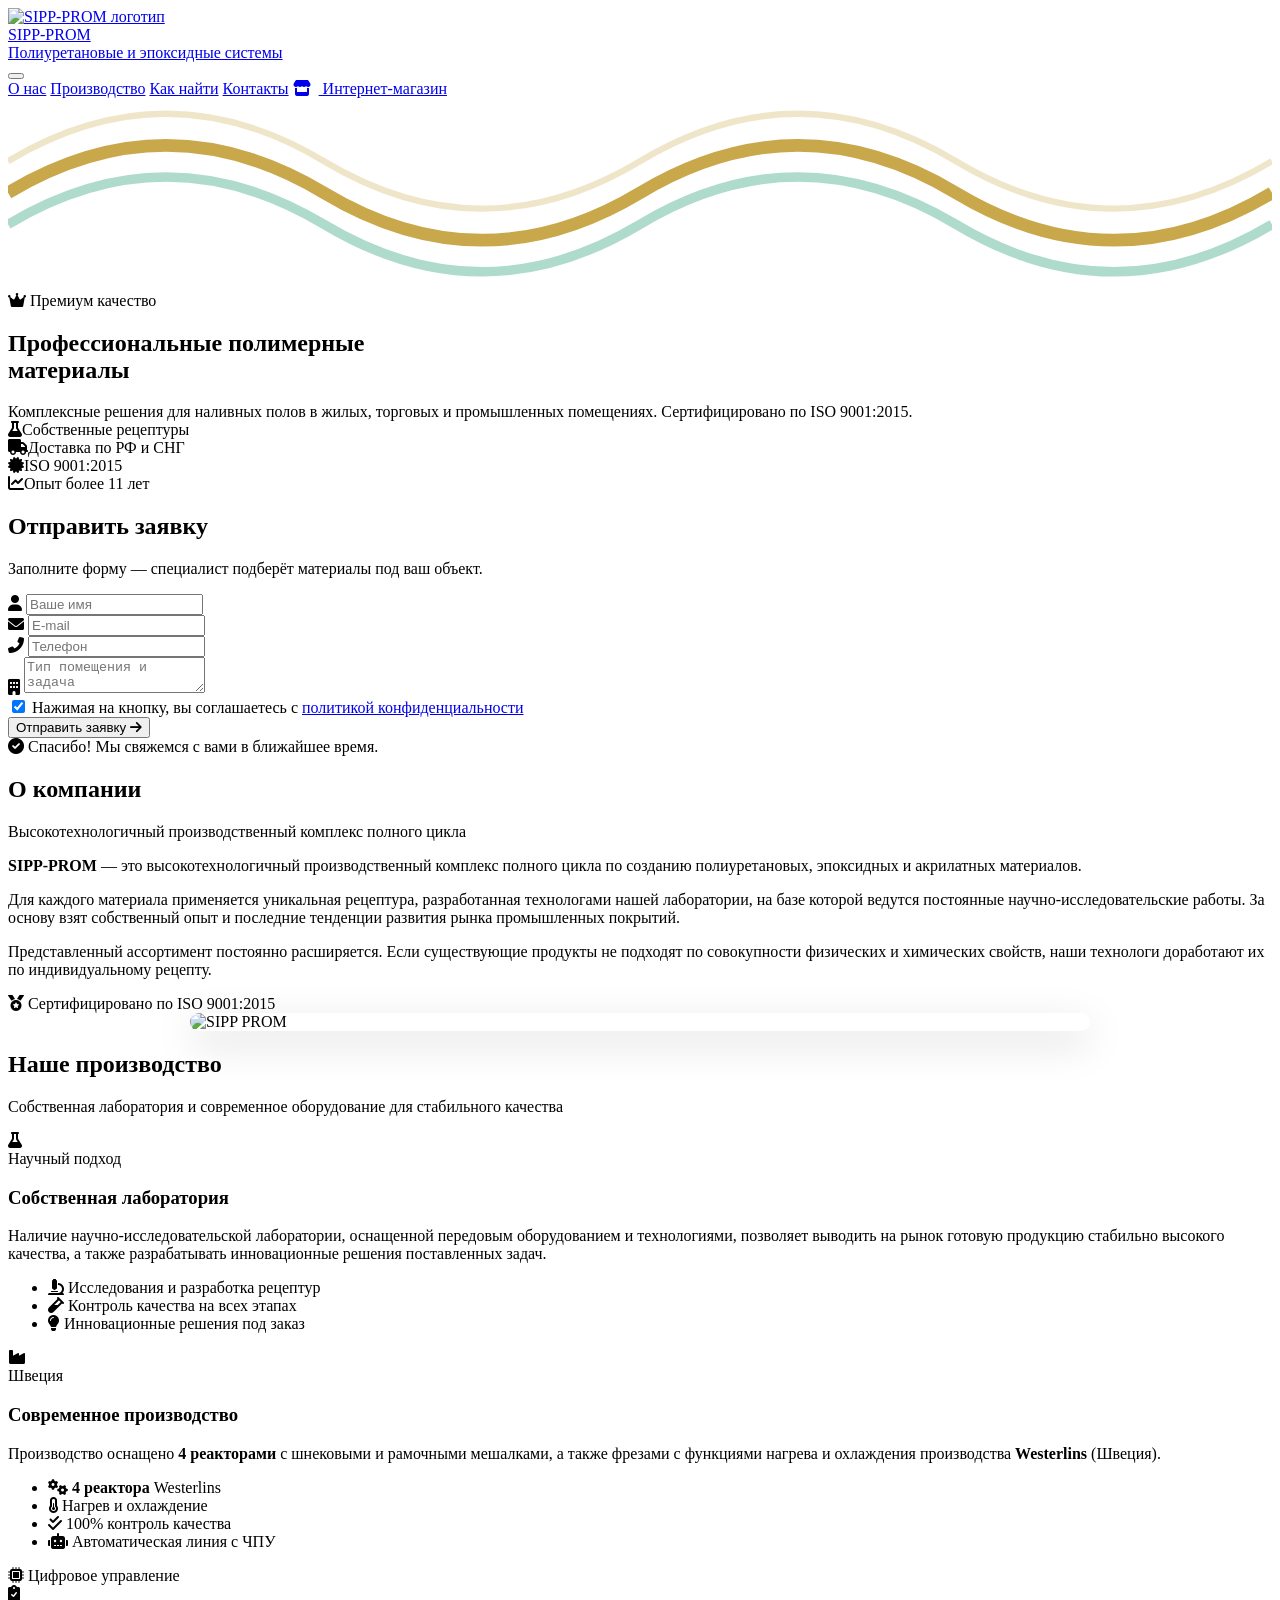
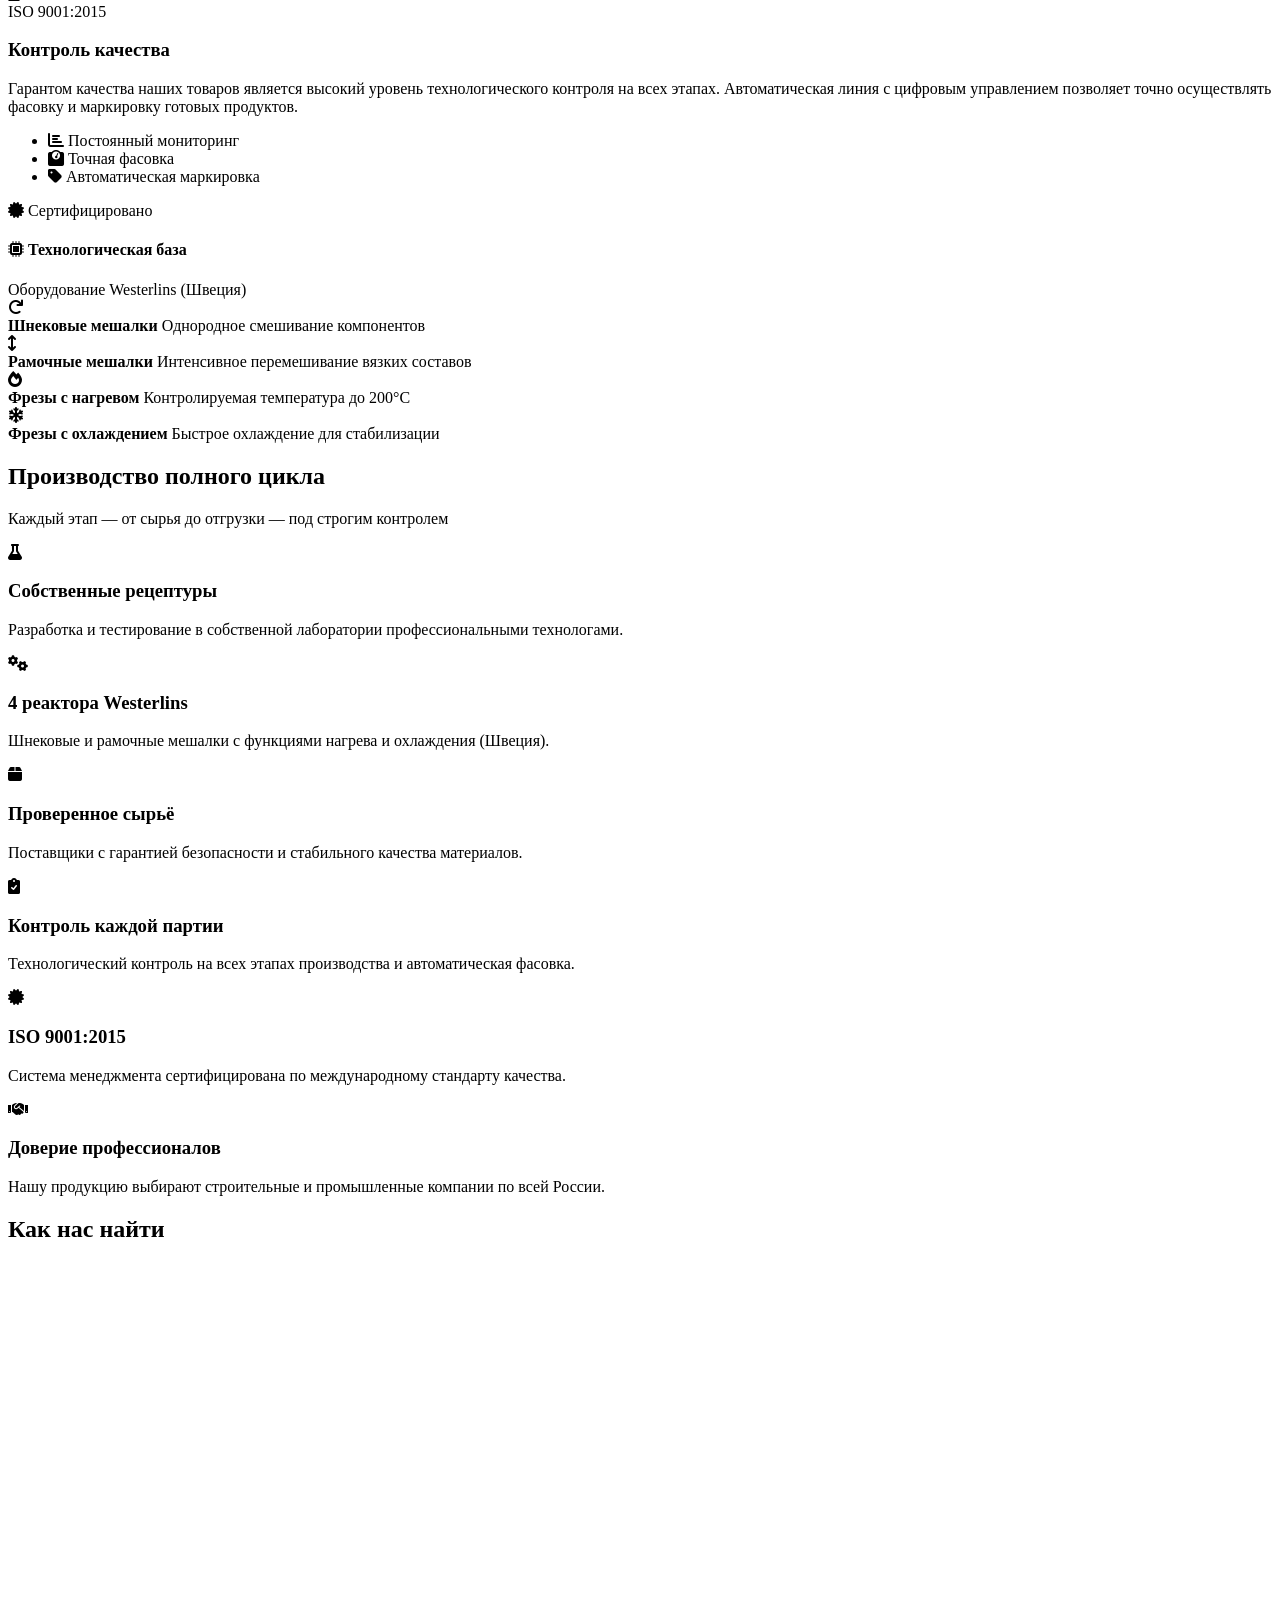
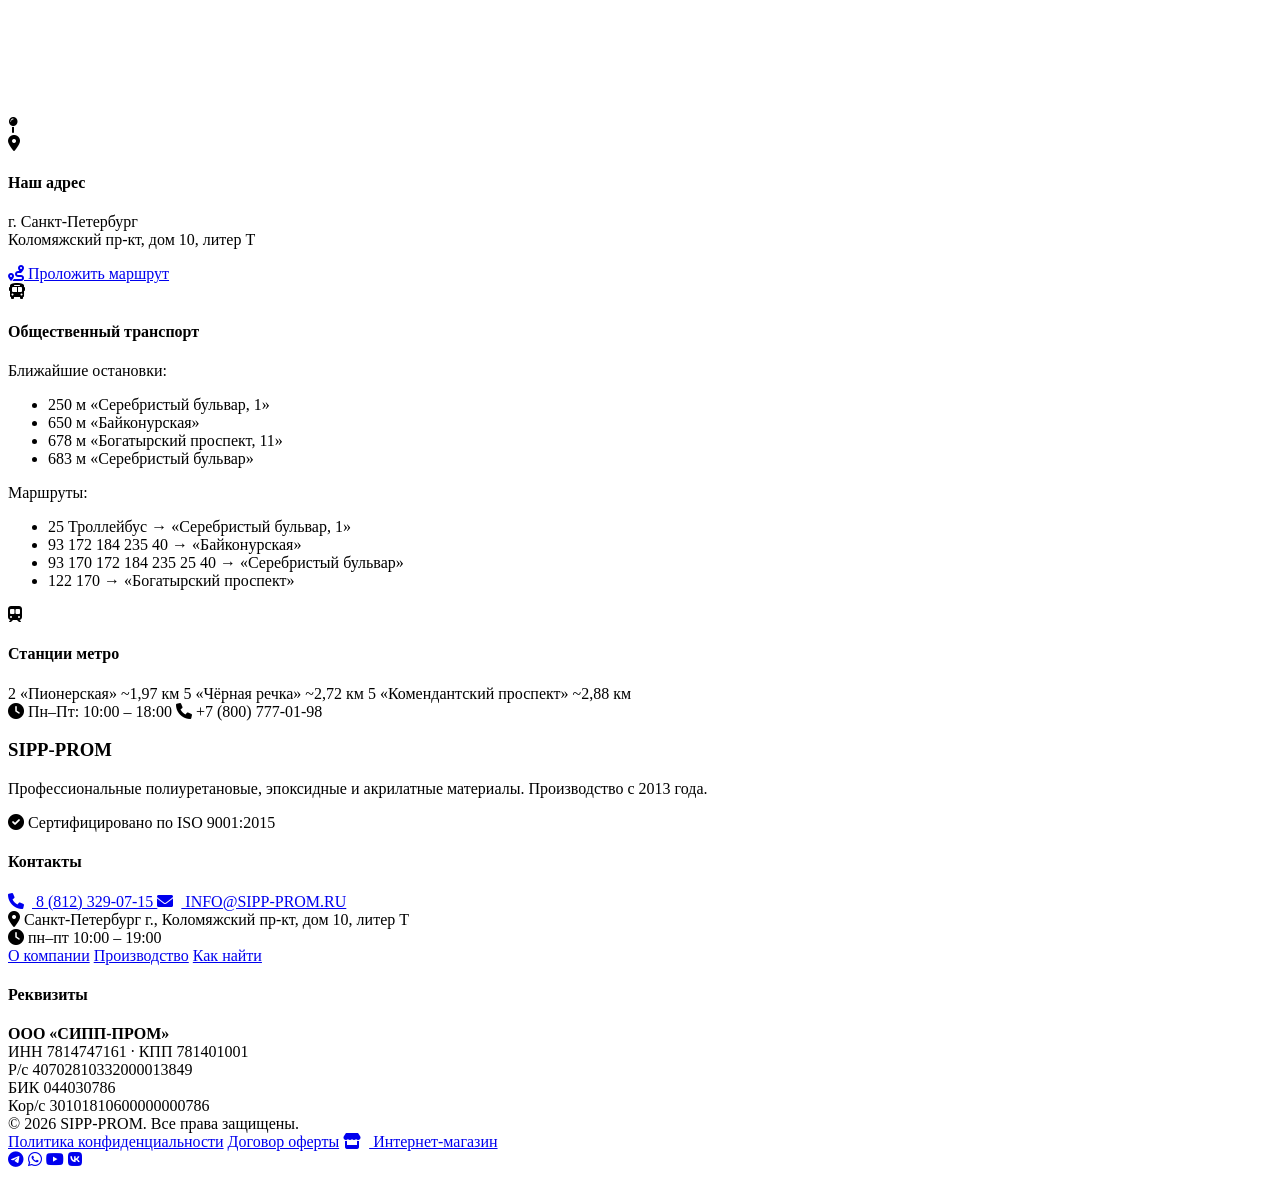
==== front/public/index.html @ e6fce74b "#1 feat: add front page" ====
<!DOCTYPE html>
<html lang="ru">
<head>
    <meta charset="UTF-8">
    <meta name="viewport" content="width=device-width, initial-scale=1.0, user-scalable=yes">
    <meta name="description" content="SIPP-PROM — производство полиуретановых, эпоксидных и акрилатных материалов. Сертифицировано по ISO 9001:2015. Доставка по РФ и СНГ.">
    <meta name="theme-color" content="#2B8C6C">
    <title>SIPP-PROM | Профессиональные полимерные материалы</title>

    <!-- Preconnect -->
    <link rel="preconnect" href="https://fonts.googleapis.com">
    <link rel="preconnect" href="https://fonts.gstatic.com" crossorigin>
    <link href="https://fonts.googleapis.com/css2?family=Inter:opsz,wght@14..32,300;14..32,400;14..32,500;14..32,600;14..32,700;14..32,800&display=swap" rel="stylesheet">
    <link rel="stylesheet" href="https://cdnjs.cloudflare.com/ajax/libs/font-awesome/6.0.0-beta3/css/all.min.css">

    <!-- CSS -->
    <link rel="stylesheet" href="/static/style.css">

    <!-- Favicon -->
     <link rel="icon" type="image/svg+xml" href="data:image/svg+xml,%3Csvg xmlns='http://www.w3.org/2000/svg' viewBox='0 0 48 48'%3E%3Crect width='48' height='48' rx='12' fill='%23E6F7F0'/%3E%3Cpath d='M24 10C20 10 16 14 16 18C16 24 20 28 24 34C28 28 32 24 32 18C32 14 28 10 24 10Z' fill='%232B8C6C'/%3E%3Ccircle cx='24' cy='18' r='4' fill='%23F8FAF9'/%3E%3C/svg%3E">
</head>
<body>

    <!-- ===== АНИМИРОВАННЫЙ ФОН ===== -->
    <div class="animated-bg" aria-hidden="true"></div>
    <div class="bg-ornament bg-ornament-1" aria-hidden="true"></div>
    <div class="bg-ornament bg-ornament-2" aria-hidden="true"></div>

    <div class="container" id="main-content">

        <!-- ===== HEADER ===== -->
        <header class="header" role="banner">
            <a href="#" class="logo" aria-label="SIPP-PROM — на главную">
                <img src="static/logo.jpg" alt="SIPP-PROM логотип" style="height: 80px; width: auto; margin-right: 12px;">
                <div>
                    <div class="logo-text">SIPP-PROM</div>
                    <div class="logo-sub">Полиуретановые и эпоксидные системы</div>
                </div>
            </a>

            <button class="burger-btn" id="burgerBtn" aria-label="Открыть меню" aria-expanded="false">
                <span></span>
                <span></span>
                <span></span>
            </button>

            <nav class="nav-links" id="navLinks" role="navigation" aria-label="Основное меню">
                <a href="#about">О нас</a>
                <a href="#production">Производство</a>
                <a href="#map">Как найти</a>
                <a href="#contacts">Контакты</a>
                <a href="https://sipp.pro/" target="_blank" rel="noopener noreferrer" class="shop-link">
                    <i class="fas fa-store" aria-hidden="true" style="margin-right:8px;"></i> Интернет-магазин
                </a>
            </nav>
        </header>

        <!-- ===== ДЕКОРАТИВНАЯ ВОЛНА ===== -->
        <div class="divider-wave" aria-hidden="true">
            <svg viewBox="0 0 200 30" role="img">
                <path d="M0 15 Q25 0 50 15 T100 15 T150 15 T200 15" stroke="#C9A84C" stroke-width="2" fill="none"/>
                <path d="M0 20 Q25 5 50 20 T100 20 T150 20 T200 20" stroke="#5FB89A" stroke-width="1.5" fill="none" opacity="0.5"/>
                <path d="M0 10 Q25 -5 50 10 T100 10 T150 10 T200 10" stroke="#C9A84C" stroke-width="1" fill="none" opacity="0.3"/>
            </svg>
        </div>

        <!-- ===== HERO + ФОРМА ===== -->
        <section class="hero-form-grid" aria-label="Презентация компании и форма заявки">
            <div class="left-cta">
                <div class="badge"><i class="fas fa-crown"></i> Премиум качество</div>
                <h2>Профессиональные <span class="highlight">полимерные</span><br> материалы</h2>
                <div class="subhead">Комплексные решения для наливных полов в жилых, торговых и промышленных помещениях. Сертифицировано по ISO 9001:2015.</div>
                <div class="features-grid">
                    <div class="feat"><i class="fas fa-flask" aria-hidden="true"></i><span>Собственные рецептуры</span></div>
                    <div class="feat"><i class="fas fa-truck" aria-hidden="true"></i><span>Доставка по РФ и СНГ</span></div>
                    <div class="feat"><i class="fas fa-certificate" aria-hidden="true"></i><span>ISO 9001:2015</span></div>
                    <div class="feat"><i class="fas fa-chart-line" aria-hidden="true"></i><span>Опыт более 11 лет</span></div>
                </div>
            </div>

            <!-- ===== ФОРМА ОБРАТНОЙ СВЯЗИ ===== -->
            <div class="form-wrapper" id="formWrapper">
                <h2>Отправить заявку</h2>
                <p class="sub-form">Заполните форму — специалист подберёт материалы под ваш объект.</p>

                <form id="feedbackForm" novalidate aria-label="Форма обратной связи">
                    <div class="input-group" id="nameGroup">
                        <i class="fas fa-user" aria-hidden="true"></i>
                        <input type="text" id="userName" placeholder="Ваше имя" autocomplete="name" required aria-required="true" aria-label="Ваше имя">
                        <span class="error-message" role="alert"></span>
                    </div>

                    <div class="input-group" id="emailGroup">
                        <i class="fas fa-envelope" aria-hidden="true"></i>
                        <input type="email" id="userEmail" placeholder="E-mail" autocomplete="email" required aria-required="true" aria-label="Электронная почта">
                        <span class="error-message" role="alert"></span>
                    </div>

                    <div class="input-group" id="phoneGroup">
                        <i class="fas fa-phone-alt" aria-hidden="true"></i>
                        <input type="tel" id="userPhone" placeholder="Телефон" autocomplete="tel" aria-label="Номер телефона">
                        <span class="error-message" role="alert"></span>
                    </div>

                    <div class="input-group" id="msgGroup">
                        <i class="fas fa-building" aria-hidden="true"></i>
                        <textarea id="userMessage" placeholder="Тип помещения и задача" required aria-required="true" aria-label="Описание задачи"></textarea>
                        <span class="error-message" role="alert"></span>
                    </div>

                    <div class="checkbox-group" id="privacyGroup">
                        <input type="checkbox" id="privacyCheck" checked required aria-required="true">
                        <label for="privacyCheck">Нажимая на кнопку, вы соглашаетесь с <a href="#" aria-label="Политика конфиденциальности">политикой конфиденциальности</a></label>
                    </div>

                    <button type="submit" class="submit-btn" id="submitBtn">
                        <span>Отправить заявку</span> <i class="fas fa-arrow-right" aria-hidden="true"></i>
                    </button>

                    <div id="successMessage" class="success-message" role="status" aria-live="polite">
                        <i class="fas fa-check-circle" aria-hidden="true"></i>
                        <span>Спасибо! Мы свяжемся с вами в ближайшее время.</span>
                    </div>
                </form>
            </div>
        </section>

        <!-- ===== ABOUT (О компании) ===== -->
        <section class="section-spacer" id="about" aria-label="О компании">
            <h2 class="section-title">О компании</h2>
            <p class="section-sub">Высокотехнологичный производственный комплекс полного цикла</p>

            <div class="about-grid">
                <div class="about-text scroll-animate">
                    <p><strong>SIPP-PROM</strong> — это высокотехнологичный производственный комплекс полного цикла по созданию полиуретановых, эпоксидных и акрилатных материалов.</p>
                    <p>Для каждого материала применяется уникальная рецептура, разработанная технологами нашей лаборатории, на базе которой ведутся постоянные научно-исследовательские работы. За основу взят собственный опыт и последние тенденции развития рынка промышленных покрытий.</p>
                    <p>Представленный ассортимент постоянно расширяется. Если существующие продукты не подходят по совокупности физических и химических свойств, наши технологи доработают их по индивидуальному рецепту.</p>
                    <div class="cert-badge">
                        <i class="fas fa-medal" aria-hidden="true"></i> Сертифицировано по ISO 9001:2015
                    </div>
                </div>

                <div class="about-stats">
                    <div class="about-stats">
                    <div class="about-image scroll-animate" style="display: flex; justify-content: center; align-items: center;">
                <img src="static/клей.png" alt="SIPP PROM" style="width: 100%; height: auto; max-width: 900px; min-width: 600px; border-radius: 16px; box-shadow: 0 12px 40px rgba(0,0,0,0.15);">
                </div>
            </div>
        </section>

        <!-- ===== НАШЕ ПРОИЗВОДСТВО (ДЕТАЛЬНЫЙ БЛОК) ===== -->
        <section class="production-detail-section" id="production-detail" aria-label="Наше производство">
            <div class="container">
                <h2 class="section-title">Наше производство</h2>
                <p class="section-sub">Собственная лаборатория и современное оборудование для стабильного качества</p>

                <div class="production-detail-grid">
                    <!-- КАРТОЧКА 1: ЛАБОРАТОРИЯ -->
                    <div class="prod-detail-card scroll-animate" style="--card-delay: 0.1s;">
                        <div class="card-header">
                            <div class="card-icon">
                                <i class="fas fa-flask" aria-hidden="true"></i>
                            </div>
                            <span class="card-badge">Научный подход</span>
                        </div>
                        <h3>Собственная лаборатория</h3>
                        <p>Наличие научно-исследовательской лаборатории, оснащенной передовым оборудованием и технологиями, позволяет выводить на рынок готовую продукцию стабильно высокого качества, а также разрабатывать инновационные решения поставленных задач.</p>
                        <ul class="lab-features">
                            <li><i class="fas fa-microscope" aria-hidden="true"></i> Исследования и разработка рецептур</li>
                            <li><i class="fas fa-vial" aria-hidden="true"></i> Контроль качества на всех этапах</li>
                            <li><i class="fas fa-lightbulb" aria-hidden="true"></i> Инновационные решения под заказ</li>
                        </ul>
                    </div>

                    <!-- КАРТОЧКА 2: ПРОИЗВОДСТВО -->
                    <div class="prod-detail-card highlight scroll-animate" style="--card-delay: 0.2s;">
                        <div class="card-header">
                            <div class="card-icon">
                                <i class="fas fa-industry" aria-hidden="true"></i>
                            </div>
                            <span class="card-badge">Швеция</span>
                        </div>
                        <h3>Современное производство</h3>
                        <p>Производство оснащено <strong>4 реакторами</strong> с шнековыми и рамочными мешалками, а также фрезами с функциями нагрева и охлаждения производства <strong>Westerlins</strong> (Швеция).</p>
                        <ul class="prod-features">
                            <li><i class="fas fa-cogs" aria-hidden="true"></i> <strong>4 реактора</strong> Westerlins</li>
                            <li><i class="fas fa-thermometer-half" aria-hidden="true"></i> Нагрев и охлаждение</li>
                            <li><i class="fas fa-check-double" aria-hidden="true"></i> 100% контроль качества</li>
                            <li><i class="fas fa-robot" aria-hidden="true"></i> Автоматическая линия с ЧПУ</li>
                        </ul>
                        <div class="tech-badge">
                            <i class="fas fa-microchip" aria-hidden="true"></i> Цифровое управление
                        </div>
                    </div>

                    <!-- КАРТОЧКА 3: КОНТРОЛЬ КАЧЕСТВА -->
                    <div class="prod-detail-card scroll-animate" style="--card-delay: 0.3s;">
                        <div class="card-header">
                            <div class="card-icon">
                                <i class="fas fa-clipboard-check" aria-hidden="true"></i>
                            </div>
                            <span class="card-badge">ISO 9001:2015</span>
                        </div>
                        <h3>Контроль качества</h3>
                        <p>Гарантом качества наших товаров является высокий уровень технологического контроля на всех этапах. Автоматическая линия с цифровым управлением позволяет точно осуществлять фасовку и маркировку готовых продуктов.</p>
                        <ul class="quality-features">
                            <li><i class="fas fa-chart-bar" aria-hidden="true"></i> Постоянный мониторинг</li>
                            <li><i class="fas fa-weight-scale" aria-hidden="true"></i> Точная фасовка</li>
                            <li><i class="fas fa-tag" aria-hidden="true"></i> Автоматическая маркировка</li>
                        </ul>
                        <div class="cert-badge-small">
                            <i class="fas fa-certificate" aria-hidden="true"></i> Сертифицировано
                        </div>
                    </div>
                </div>

                <!-- ДОПОЛНИТЕЛЬНАЯ ИНФОРМАЦИЯ ОБ ОБОРУДОВАНИИ -->
                <div class="equipment-showcase scroll-animate" style="--card-delay: 0.4s;">
                    <div class="equipment-header">
                        <h4><i class="fas fa-microchip" aria-hidden="true"></i> Технологическая база</h4>
                        <span class="equipment-sub">Оборудование Westerlins (Швеция)</span>
                    </div>
                    <div class="equipment-grid">
                        <div class="equip-item">
                            <i class="fas fa-arrow-rotate-right" aria-hidden="true"></i>
                            <div>
                                <strong>Шнековые мешалки</strong>
                                <span>Однородное смешивание компонентов</span>
                            </div>
                        </div>
                        <div class="equip-item">
                            <i class="fas fa-arrows-up-down" aria-hidden="true"></i>
                            <div>
                                <strong>Рамочные мешалки</strong>
                                <span>Интенсивное перемешивание вязких составов</span>
                            </div>
                        </div>
                        <div class="equip-item">
                            <i class="fas fa-fire" aria-hidden="true"></i>
                            <div>
                                <strong>Фрезы с нагревом</strong>
                                <span>Контролируемая температура до 200°C</span>
                            </div>
                        </div>
                        <div class="equip-item">
                            <i class="fas fa-snowflake" aria-hidden="true"></i>
                            <div>
                                <strong>Фрезы с охлаждением</strong>
                                <span>Быстрое охлаждение для стабилизации</span>
                            </div>
                        </div>
                    </div>
                </div>
            </div>
        </section>

        <!-- ===== PRODUCTION ===== -->
        <section class="production-section" id="production" aria-label="Производство">
            <h2 class="section-title">Производство полного цикла</h2>
            <p class="section-sub">Каждый этап — от сырья до отгрузки — под строгим контролем</p>

            <div class="production-grid">
                <div class="prod-item accent scroll-animate">
                    <i class="fas fa-flask" aria-hidden="true"></i>
                    <h3>Собственные рецептуры</h3>
                    <p>Разработка и тестирование в собственной лаборатории профессиональными технологами.</p>
                </div>

                <div class="prod-item scroll-animate">
                    <i class="fas fa-cogs" aria-hidden="true"></i>
                    <h3>4 реактора Westerlins</h3>
                    <p>Шнековые и рамочные мешалки с функциями нагрева и охлаждения (Швеция).</p>
                </div>

                <div class="prod-item scroll-animate">
                    <i class="fas fa-box" aria-hidden="true"></i>
                    <h3>Проверенное сырьё</h3>
                    <p>Поставщики с гарантией безопасности и стабильного качества материалов.</p>
                </div>

                <div class="prod-item scroll-animate">
                    <i class="fas fa-clipboard-check" aria-hidden="true"></i>
                    <h3>Контроль каждой партии</h3>
                    <p>Технологический контроль на всех этапах производства и автоматическая фасовка.</p>
                </div>

                <div class="prod-item scroll-animate">
                    <i class="fas fa-certificate" aria-hidden="true"></i>
                    <h3>ISO 9001:2015</h3>
                    <p>Система менеджмента сертифицирована по международному стандарту качества.</p>
                </div>

                <div class="prod-item scroll-animate">
                    <i class="fas fa-handshake" aria-hidden="true"></i>
                    <h3>Доверие профессионалов</h3>
                    <p>Нашу продукцию выбирают строительные и промышленные компании по всей России.</p>
                </div>
            </div>
        </section>

        <!-- ===== КАРТА ПРОЕЗДА ===== -->
        <section class="map-section scroll-animate" id="map" aria-label="Карта проезда">
            <div class="map-header">
                <h2 class="section-title">Как нас найти</h2>
            </div>

            <div class="map-wrapper">
                <div class="map-container">
                    <iframe
                    src="https://yandex.ru/map-widget/v1/?um=constructor%3A6d8f4b5a7c9e3f1g2h4j6k8l9m0n2o3p&amp;source=constructor"
                    width="100%"
                    height="450"
                    frameborder="0"
                    loading="lazy"
                    allowfullscreen
                    title="Карта проезда к офису SIPP-PROM"
                    aria-label="Интерактивная карта с расположением офиса">
                </iframe>

                <div class="map-marker-custom" aria-hidden="true">
                    <div class="marker-pulse"></div>
                    <div class="marker-icon">
                        <i class="fas fa-map-pin" aria-hidden="true"></i>
                    </div>
                </div>
            </div>

            <div class="map-info">
                <!-- Адрес -->
                <div class="map-info-card">
                    <div class="info-icon"><i class="fas fa-location-dot" aria-hidden="true"></i></div>
                    <div class="info-content">
                        <h4>Наш адрес</h4>
                        <p>г. Санкт-Петербург <br> Коломяжский пр-кт, дом 10, литер Т</p>
                        <a href="https://yandex.ru/maps/2/saint-petersburg/house/ulitsa_generala_khrulyova_16/Z0kYdAJhT0AEQFtvfXR0cHpnYkM=?ll=30.299675%2C60.001898&z=17" target="_blank" rel="noopener noreferrer" class="route-link">
                            <i class="fas fa-route" aria-hidden="true"></i> Проложить маршрут
                        </a>
                    </div>
                </div>

                <!-- Общественный транспорт -->
                <div class="map-info-card transport-card">
                    <div class="info-icon"><i class="fas fa-bus" aria-hidden="true"></i></div>
                    <div class="info-content">
                        <h4>Общественный транспорт</h4>
                        <div class="transport-grid">
                            <div class="transport-group">
                                <span class="transport-label">Ближайшие остановки:</span>
                                <ul class="stop-list">
                                    <li><span class="stop-dist">250 м</span> «Серебристый бульвар, 1»</li>
                                    <li><span class="stop-dist">650 м</span> «Байконурская»</li>
                                    <li><span class="stop-dist">678 м</span> «Богатырский проспект, 11»</li>
                                    <li><span class="stop-dist">683 м</span> «Серебристый бульвар»</li>
                                </ul>
                            </div>
                            <div class="transport-group">
                                <span class="transport-label">Маршруты:</span>
                                <ul class="route-list">
                                    <li><span class="route-badge trolley">25</span> Троллейбус → «Серебристый бульвар, 1»</li>
                                    <li><span class="route-badge bus">93</span> <span class="route-badge bus">172</span> <span class="route-badge bus">184</span> <span class="route-badge bus">235</span> <span class="route-badge trolley">40</span> → «Байконурская»</li>
                                    <li><span class="route-badge bus">93</span> <span class="route-badge bus">170</span> <span class="route-badge bus">172</span> <span class="route-badge bus">184</span> <span class="route-badge bus">235</span> <span class="route-badge trolley">25</span> <span class="route-badge trolley">40</span> → «Серебристый бульвар»</li>
                                    <li><span class="route-badge bus">122</span> <span class="route-badge bus">170</span> → «Богатырский проспект»</li>
                                </ul>
                            </div>
                        </div>
                    </div>
                </div>

                <!-- Метро + режим работы -->
                <div class="map-info-card">
                    <div class="info-icon"><i class="fas fa-subway" aria-hidden="true"></i></div>
                    <div class="info-content">
                        <h4>Станции метро</h4>
                        <div class="metro-list">
                            <span class="metro-item">
                                <span class="metro-line line-2" aria-label="Линия 2">2</span> «Пионерская» <span class="metro-dist">~1,97 км</span>
                            </span>
                            <span class="metro-item">
                                <span class="metro-line line-5" aria-label="Линия 5">5</span> «Чёрная речка» <span class="metro-dist">~2,72 км</span>
                            </span>
                            <span class="metro-item">
                                <span class="metro-line line-5" aria-label="Линия 5">5</span> «Комендантский проспект» <span class="metro-dist">~2,88 км</span>
                            </span>
                        </div>
                        <div class="work-info">
                            <span class="work-time"><i class="fas fa-clock" aria-hidden="true"></i> Пн–Пт: 10:00 – 18:00</span>
                            <span class="work-time"><i class="fas fa-phone" aria-hidden="true"></i> +7 (800) 777-01-98</span>
                        </div>
                    </div>
                </div>
            </div>
        </section>

        <!-- ===== FOOTER ===== -->
        <footer class="footer" id="contacts" role="contentinfo">
            <div class="footer-grid">
                <div class="footer-brand">
                    <h3>SIPP-PROM</h3>
                    <p>Профессиональные полиуретановые, эпоксидные и акрилатные материалы. Производство с 2013 года.</p>
                    <div class="cert"><i class="fas fa-check-circle" aria-hidden="true"></i> Сертифицировано по ISO 9001:2015</div>
                </div>

                <div class="footer-col">
                    <h4>Контакты</h4>
                    <a href="tel:+88007770198">
                    <i class="fas fa-phone" aria-hidden="true" style="margin-right: 8px;"></i> 8 (812) 329-07-15
                    </a>
                    <a href="mailto:info@sipp.pro">
                        <i class="fas fa-envelope" aria-hidden="true" style="margin-right: 8px"></i> INFO@SIPP-PROM.RU
                    </a>
                    <div class="item"><i class="fas fa-map-marker-alt" aria-hidden="true"></i> Санкт-Петербург г., Коломяжский пр-кт, дом 10, литер Т</div>
                    <div class="item"><i class="fas fa-clock" aria-hidden="true"></i> пн–пт 10:00 – 19:00</div>
                    <a href="#about">О компании</a>
                    <a href="#production">Производство</a>
                    <a href="#map">Как найти</a>
                </div>

                <div class="footer-col">
                    <h4>Реквизиты</h4>
                    <div class="requisites">
                        <strong>ООО «СИПП-ПРОM»</strong><br>
                        ИНН 7814747161 · КПП 781401001<br>
                        Р/с 40702810332000013849<br>
                        БИК 044030786<br>
                        Кор/с 30101810600000000786
                    </div>
                </div>
            </div>

            <div class="footer-bottom">
                <span>© 2026 SIPP-PROM. Все права защищены.</span>
                <div class="links">
                    <a href="#">Политика конфиденциальности</a>
                    <a href="#">Договор оферты</a>
                    <a href="https://sipp.pro/" target="_blank" rel="noopener noreferrer" class="shop-link-footer">
                        <i class="fas fa-store" aria-hidden="true" style="margin-right: 8px;"></i> Интернет-магазин
                    </a>
                </div>
                <div class="socials">
                    <a href="#" aria-label="Telegram"><i class="fab fa-telegram" aria-hidden="true"></i></a>
                    <a href="#" aria-label="WhatsApp"><i class="fab fa-whatsapp" aria-hidden="true"></i></a>
                    <a href="#" aria-label="YouTube"><i class="fab fa-youtube" aria-hidden="true"></i></a>
                    <a href="#" aria-label="VK"><i class="fab fa-vk" aria-hidden="true"></i></a>
                </div>
            </div>
        </footer>

    </div>

    <script>
        (function() {
            'use strict';

            // ============================================================
            // БУРГЕР-МЕНЮ
            // ============================================================
            const burgerBtn = document.getElementById('burgerBtn');
            const navLinks = document.getElementById('navLinks');

            if (burgerBtn && navLinks) {
                burgerBtn.addEventListener('click', function(e) {
                    e.stopPropagation();
                    const isOpen = this.classList.toggle('active');
                    navLinks.classList.toggle('open');
                    this.setAttribute('aria-expanded', isOpen);
                    this.setAttribute('aria-label', isOpen ? 'Закрыть меню' : 'Открыть меню');
                });

                document.querySelectorAll('.nav-links a').forEach(link => {
                    link.addEventListener('click', () => {
                        burgerBtn.classList.remove('active');
                        navLinks.classList.remove('open');
                        burgerBtn.setAttribute('aria-expanded', 'false');
                    });
                });

                document.addEventListener('click', function(e) {
                    if (!e.target.closest('.header')) {
                        burgerBtn.classList.remove('active');
                        navLinks.classList.remove('open');
                        burgerBtn.setAttribute('aria-expanded', 'false');
                    }
                });
            }

            // ============================================================
            // АНИМАЦИЯ ПРИ СКРОЛЛЕ (Intersection Observer)
            // ============================================================
            const animatedElements = document.querySelectorAll('.scroll-animate');

            if ('IntersectionObserver' in window) {
                const observer = new IntersectionObserver((entries) => {
                    entries.forEach(entry => {
                        if (entry.isIntersecting) {
                            entry.target.classList.add('visible');
                        }
                    });
                }, {
                    threshold: 0.15,
                    rootMargin: '0px 0px -50px 0px'
                });

                animatedElements.forEach(el => observer.observe(el));
            } else {
                animatedElements.forEach(el => el.classList.add('visible'));
            }

            // ============================================================
            // ФОРМА ОБРАТНОЙ СВЯЗИ
            // ============================================================
            const form = document.getElementById('feedbackForm');
            const nameInp = document.getElementById('userName');
            const emailInp = document.getElementById('userEmail');
            const phoneInp = document.getElementById('userPhone');
            const msgInp = document.getElementById('userMessage');
            const privacyChk = document.getElementById('privacyCheck');
            const successDiv = document.getElementById('successMessage');
            const submitBtn = document.getElementById('submitBtn');
            const formWrapper = document.getElementById('formWrapper');

            const nameGr = document.getElementById('nameGroup');
            const emailGr = document.getElementById('emailGroup');
            const phoneGr = document.getElementById('phoneGroup');
            const msgGr = document.getElementById('msgGroup');
            const privacyGr = document.getElementById('privacyGroup');

            function resetErrors() {
                [nameGr, emailGr, phoneGr, msgGr].forEach(el => el.classList.remove('error'));
                privacyGr.style.color = '';
                document.querySelectorAll('.error-message').forEach(el => el.textContent = '');
            }

            function showError(group, message) {
                group.classList.add('error');
                const errorEl = group.querySelector('.error-message');
                if (errorEl) errorEl.textContent = message;
            }

            function showSuccessAndReset() {
                successDiv.classList.add('show');
                nameInp.value = '';
                emailInp.value = '';
                phoneInp.value = '';
                msgInp.value = '';
                privacyChk.checked = true;
                resetErrors();

                setTimeout(() => successDiv.classList.remove('show'), 5000);
            }

            function isValidEmail(email) {
                return /^[^\s@]+@([^\s@]+\.)+[^\s@]+$/.test(email);
            }

            function isValidPhone(phone) {
                if (phone.trim() === '') return true;
                return /^[\+\d\s\-\(\)]{5,18}$/.test(phone.trim());
            }

            form.addEventListener('submit', (e) => {
                e.preventDefault();

                const nameVal = nameInp.value.trim();
                const emailVal = emailInp.value.trim();
                const phoneVal = phoneInp.value.trim();
                const msgVal = msgInp.value.trim();
                let valid = true;
                resetErrors();

                if (nameVal === '' || nameVal.length < 2) {
                    showError(nameGr, 'Введите имя (минимум 2 символа)');
                    valid = false;
                }

                if (emailVal === '' || !isValidEmail(emailVal)) {
                    showError(emailGr, 'Введите корректный email');
                    valid = false;
                }

                if (!isValidPhone(phoneVal)) {
                    showError(phoneGr, 'Введите корректный номер телефона');
                    valid = false;
                }

                if (msgVal === '' || msgVal.length < 5) {
                    showError(msgGr, 'Опишите задачу (минимум 5 символов)');
                    valid = false;
                }

                if (!privacyChk.checked) {
                    privacyGr.style.color = '#E07C4C';
                    setTimeout(() => privacyGr.style.color = '', 1500);
                    valid = false;
                }

                if (valid) {
                    const originalHtml = submitBtn.innerHTML;
                    submitBtn.innerHTML = '<i class="fas fa-spinner fa-pulse" aria-hidden="true"></i> Отправка...';
                    submitBtn.disabled = true;
                    submitBtn.classList.add('loading');

                    setTimeout(() => {
                        console.log('=== ЗАЯВКА SIPP-PROM ===');
                        console.log('Имя:', nameVal);
                        console.log('Email:', emailVal);
                        console.log('Телефон:', phoneVal || 'не указан');
                        console.log('Сообщение:', msgVal);

                        submitBtn.innerHTML = originalHtml;
                        submitBtn.disabled = false;
                        submitBtn.classList.remove('loading');
                        showSuccessAndReset();
                    }, 800);
                } else {
                    formWrapper.style.transform = 'scale(0.99)';
                    setTimeout(() => formWrapper.style.transform = '', 200);
                    setTimeout(() => formWrapper.style.transform = 'scale(1.005)', 400);
                    setTimeout(() => formWrapper.style.transform = '', 600);
                }
            });

            [nameInp, emailInp, phoneInp, msgInp].forEach(inp => {
                inp.addEventListener('focus', () => {
                    const parent = inp.closest('.input-group');
                    if (parent) parent.classList.remove('error');
                    const errorEl = parent?.querySelector('.error-message');
                    if (errorEl) errorEl.textContent = '';
                });
            });

            // ============================================================
            // ПОДДЕРЖКА PREFERS-REDUCED-MOTION
            // ============================================================
            const prefersReducedMotion = window.matchMedia('(prefers-reduced-motion: reduce)');
            if (prefersReducedMotion.matches) {
                document.querySelectorAll('.scroll-animate').forEach(el => {
                    el.classList.add('visible');
                });
            }

            // ============================================================
            // RIPPLE ЭФФЕКТ ДЛЯ КНОПОК
            // ============================================================
            document.querySelectorAll('.submit-btn').forEach(btn => {
                btn.addEventListener('click', function(e) {
                    const rect = this.getBoundingClientRect();
                    const x = ((e.clientX - rect.left) / rect.width) * 100;
                    const y = ((e.clientY - rect.top) / rect.height) * 100;
                    this.style.setProperty('--x', x + '%');
                    this.style.setProperty('--y', y + '%');
                });
            });

            console.log('✅ SIPP-PROM сайт загружен успешно');
            console.log('📱 Адаптивный дизайн активен');
            console.log('♿ Доступность улучшена');
        })();
    </script>

</body>
</html>
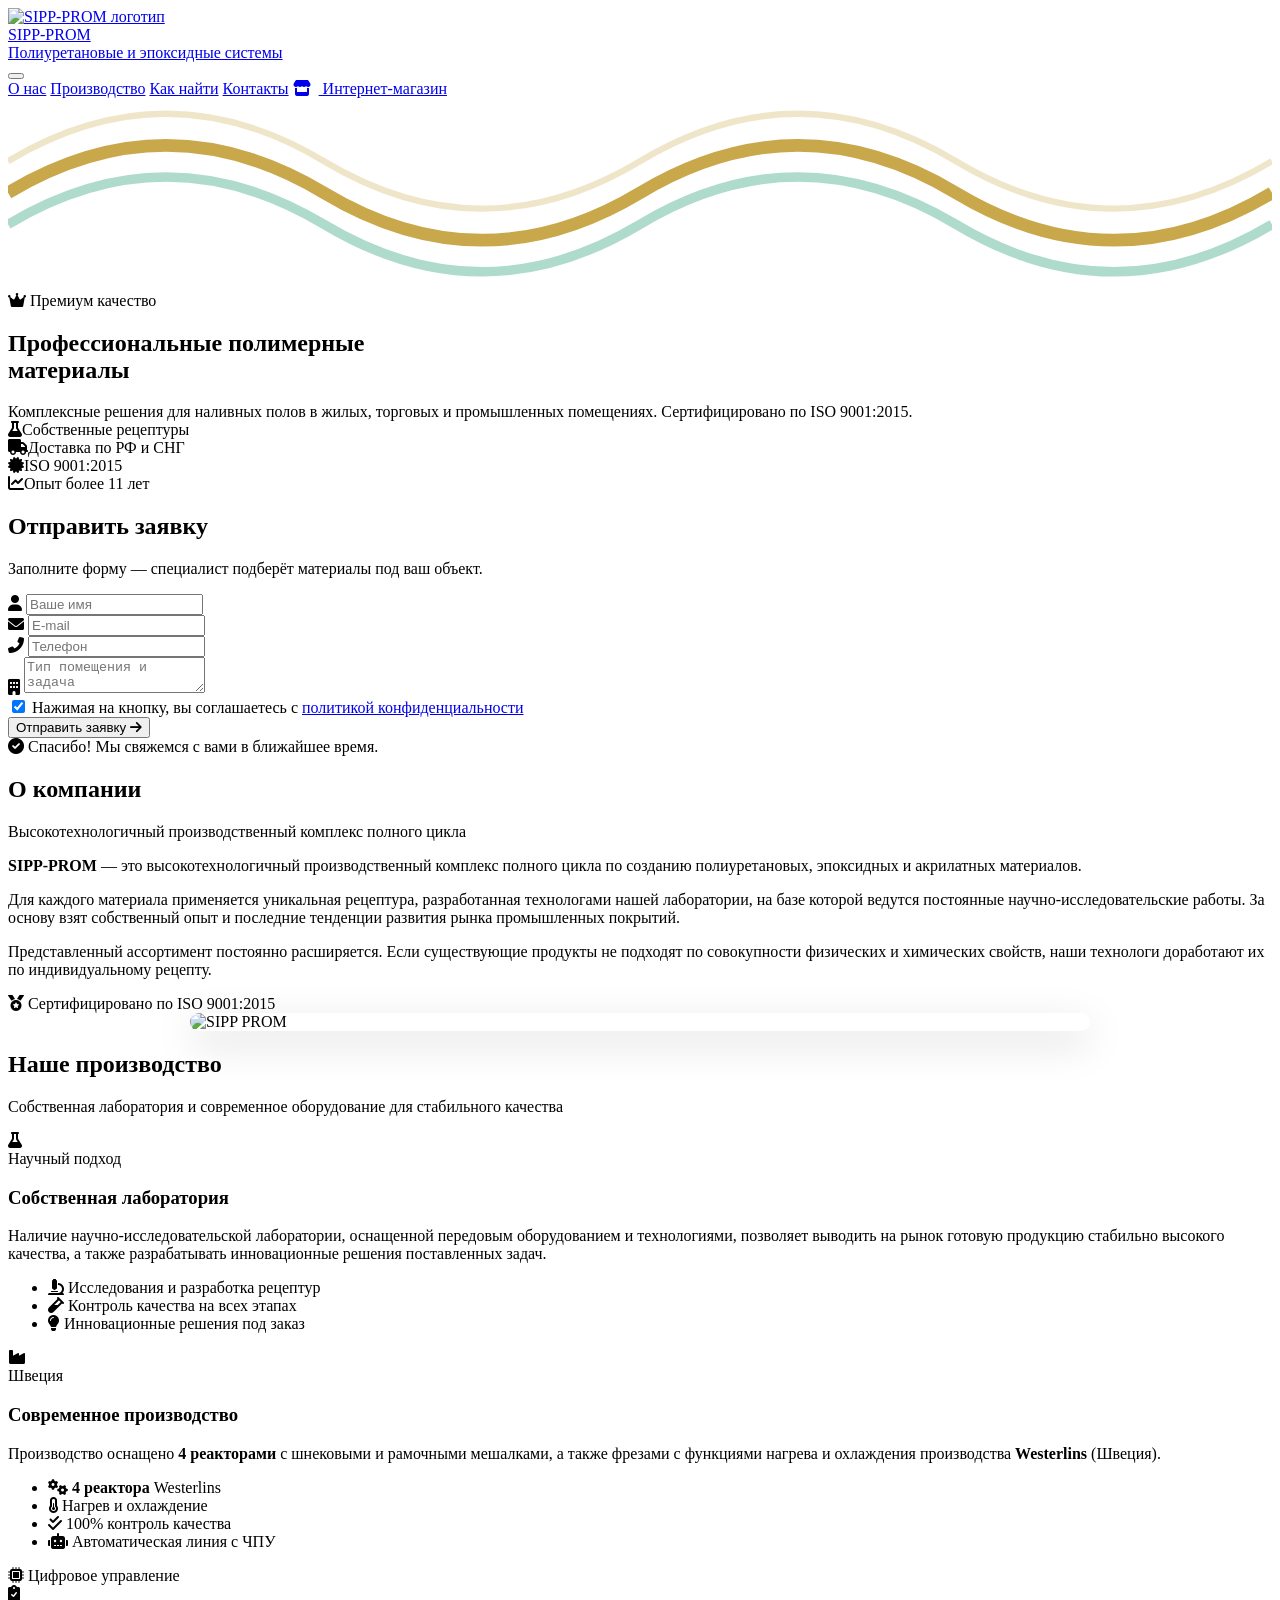
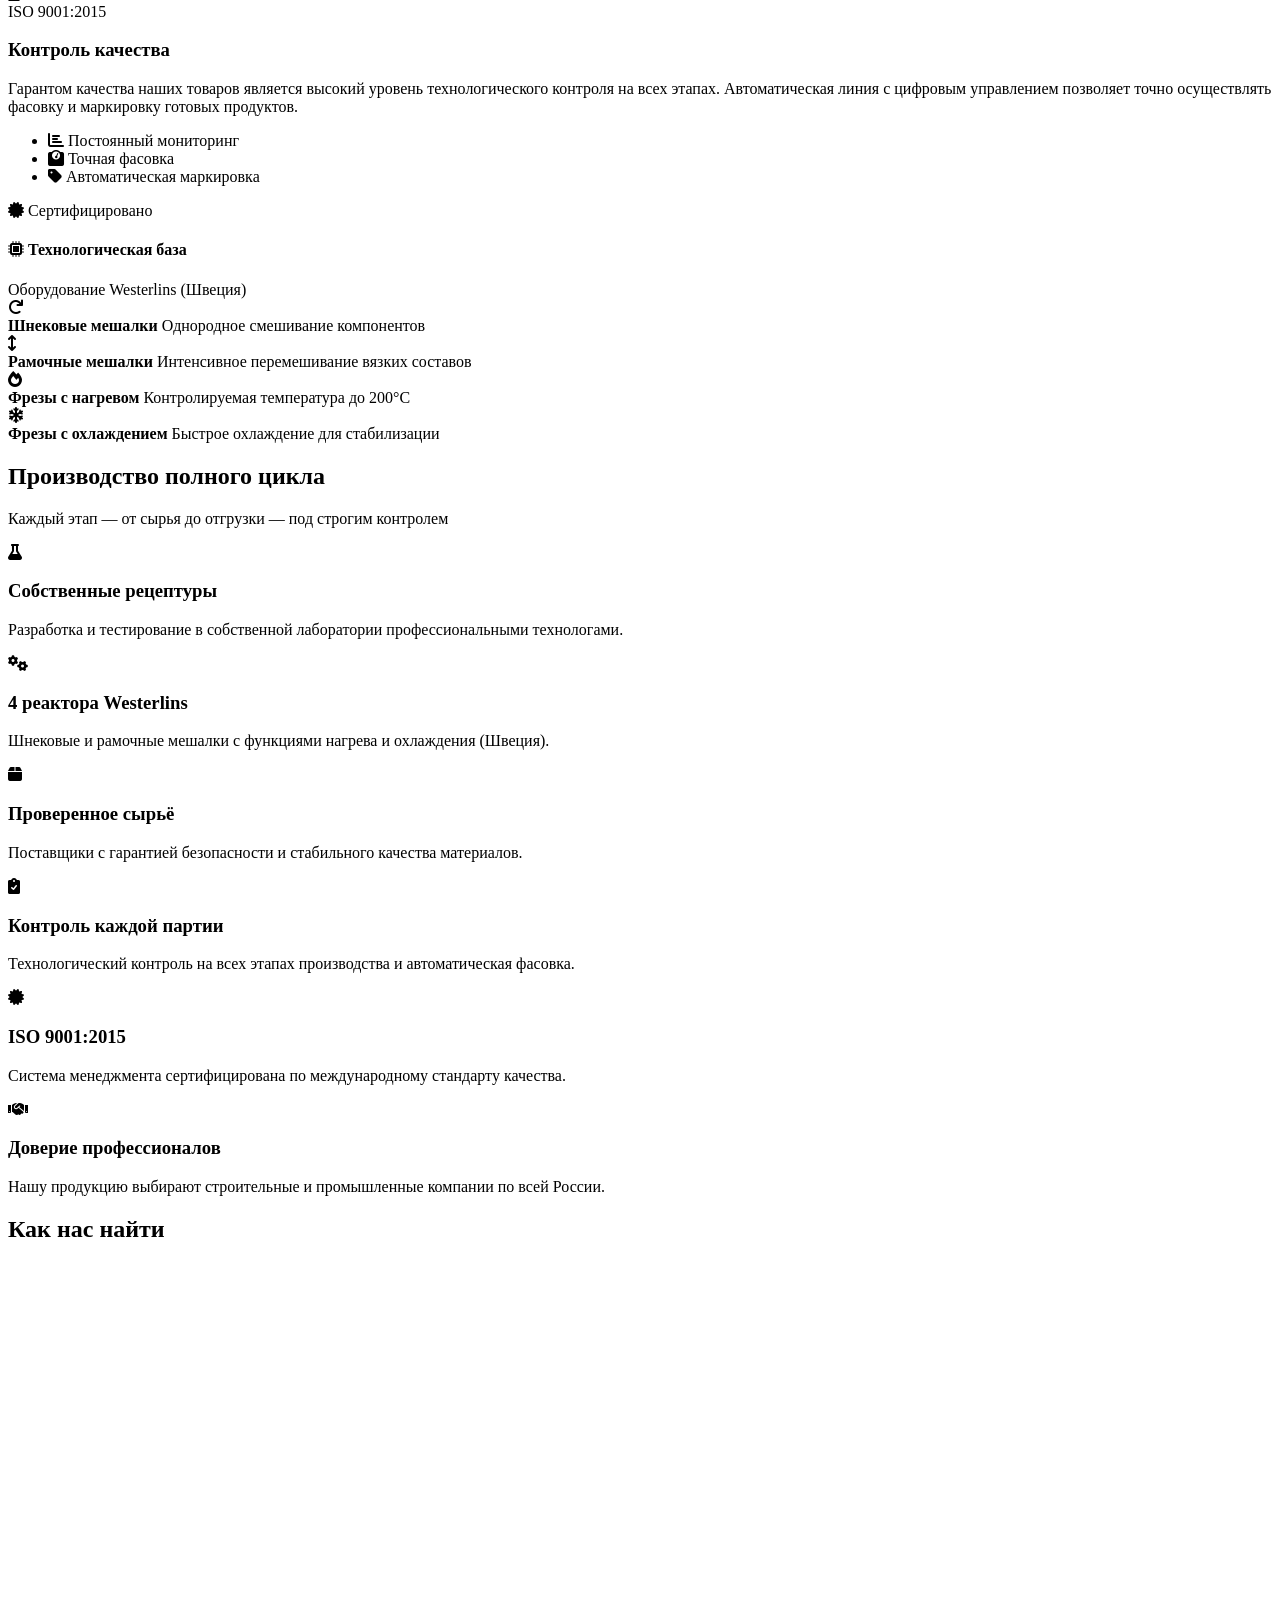
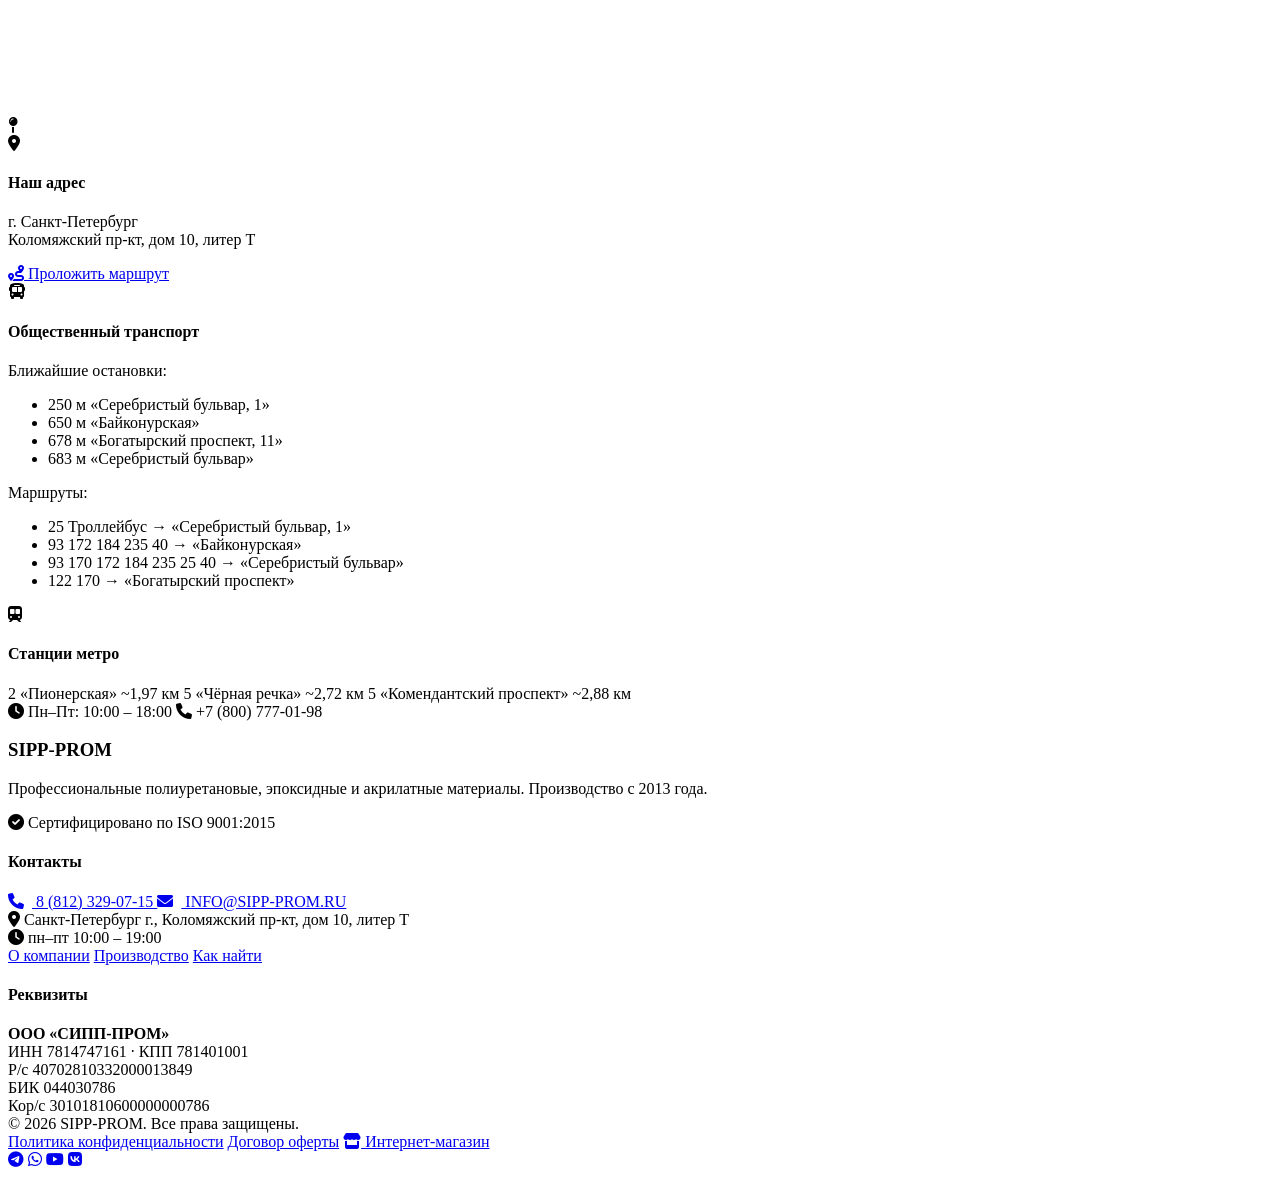
==== commit 536e2bb9: "#14 feat: adding a small mobile adaptive and layout style edits" ====
--- a/front/public/index.html
+++ b/front/public/index.html
@@ -2,7 +2,7 @@
 <html lang="ru">
 <head>
     <meta charset="UTF-8">
-    <meta name="viewport" content="width=device-width, initial-scale=1.0, user-scalable=yes">
+    <meta name="viewport" content="width=device-width, initial-scale=1.0, maximum-scale=5.0, user-scalable=yes">
     <meta name="description" content="SIPP-PROM — производство полиуретановых, эпоксидных и акрилатных материалов. Сертифицировано по ISO 9001:2015. Доставка по РФ и СНГ.">
     <meta name="theme-color" content="#2B8C6C">
     <title>SIPP-PROM | Профессиональные полимерные материалы</title>
@@ -17,7 +17,7 @@
     <link rel="stylesheet" href="/static/style.css">
 
     <!-- Favicon -->
-     <link rel="icon" type="image/svg+xml" href="data:image/svg+xml,%3Csvg xmlns='http://www.w3.org/2000/svg' viewBox='0 0 48 48'%3E%3Crect width='48' height='48' rx='12' fill='%23E6F7F0'/%3E%3Cpath d='M24 10C20 10 16 14 16 18C16 24 20 28 24 34C28 28 32 24 32 18C32 14 28 10 24 10Z' fill='%232B8C6C'/%3E%3Ccircle cx='24' cy='18' r='4' fill='%23F8FAF9'/%3E%3C/svg%3E">
+    <link rel="icon" type="image/svg+xml" href="data:image/svg+xml,%3Csvg xmlns='http://www.w3.org/2000/svg' viewBox='0 0 48 48'%3E%3Crect width='48' height='48' rx='12' fill='%23E6F7F0'/%3E%3Cpath d='M24 10C20 10 16 14 16 18C16 24 20 28 24 34C28 28 32 24 32 18C32 14 28 10 24 10Z' fill='%232B8C6C'/%3E%3Ccircle cx='24' cy='18' r='4' fill='%23F8FAF9'/%3E%3C/svg%3E">
 </head>
 <body>
 
@@ -31,7 +31,7 @@
         <!-- ===== HEADER ===== -->
         <header class="header" role="banner">
             <a href="#" class="logo" aria-label="SIPP-PROM — на главную">
-                <img src="static/logo.jpg" alt="SIPP-PROM логотип" style="height: 80px; width: auto; margin-right: 12px;">
+                <img src="/static/logo.jpg" alt="SIPP-PROM логотип">
                 <div>
                     <div class="logo-text">SIPP-PROM</div>
                     <div class="logo-sub">Полиуретановые и эпоксидные системы</div>
@@ -50,7 +50,7 @@
                 <a href="#map">Как найти</a>
                 <a href="#contacts">Контакты</a>
                 <a href="https://sipp.pro/" target="_blank" rel="noopener noreferrer" class="shop-link">
-                    <i class="fas fa-store" aria-hidden="true" style="margin-right:8px;"></i> Интернет-магазин
+                    <i class="fas fa-store" aria-hidden="true" style="margin-right: 8px;"></i> Интернет-магазин
                 </a>
             </nav>
         </header>
@@ -140,10 +140,9 @@
                     </div>
                 </div>
 
-                <div class="about-stats">
-                    <div class="about-stats">
+                <div class="about-image">
                     <div class="about-image scroll-animate" style="display: flex; justify-content: center; align-items: center;">
-                <img src="static/клей.png" alt="SIPP PROM" style="width: 100%; height: auto; max-width: 900px; min-width: 600px; border-radius: 16px; box-shadow: 0 12px 40px rgba(0,0,0,0.15);">
+                    <img src="static/клей.png" alt="SIPP PROM" style="width: 100%; height: auto; max-width: 900px; min-width: 600px; border-radius: 16px; box-shadow: 0 12px 40px rgba(0,0,0,0.15);">
                 </div>
             </div>
         </section>
@@ -165,7 +164,7 @@
                         </div>
                         <h3>Собственная лаборатория</h3>
                         <p>Наличие научно-исследовательской лаборатории, оснащенной передовым оборудованием и технологиями, позволяет выводить на рынок готовую продукцию стабильно высокого качества, а также разрабатывать инновационные решения поставленных задач.</p>
-                        <ul class="lab-features">
+                        <ul>
                             <li><i class="fas fa-microscope" aria-hidden="true"></i> Исследования и разработка рецептур</li>
                             <li><i class="fas fa-vial" aria-hidden="true"></i> Контроль качества на всех этапах</li>
                             <li><i class="fas fa-lightbulb" aria-hidden="true"></i> Инновационные решения под заказ</li>
@@ -182,7 +181,7 @@
                         </div>
                         <h3>Современное производство</h3>
                         <p>Производство оснащено <strong>4 реакторами</strong> с шнековыми и рамочными мешалками, а также фрезами с функциями нагрева и охлаждения производства <strong>Westerlins</strong> (Швеция).</p>
-                        <ul class="prod-features">
+                        <ul>
                             <li><i class="fas fa-cogs" aria-hidden="true"></i> <strong>4 реактора</strong> Westerlins</li>
                             <li><i class="fas fa-thermometer-half" aria-hidden="true"></i> Нагрев и охлаждение</li>
                             <li><i class="fas fa-check-double" aria-hidden="true"></i> 100% контроль качества</li>
@@ -203,7 +202,7 @@
                         </div>
                         <h3>Контроль качества</h3>
                         <p>Гарантом качества наших товаров является высокий уровень технологического контроля на всех этапах. Автоматическая линия с цифровым управлением позволяет точно осуществлять фасовку и маркировку готовых продуктов.</p>
-                        <ul class="quality-features">
+                        <ul>
                             <li><i class="fas fa-chart-bar" aria-hidden="true"></i> Постоянный мониторинг</li>
                             <li><i class="fas fa-weight-scale" aria-hidden="true"></i> Точная фасовка</li>
                             <li><i class="fas fa-tag" aria-hidden="true"></i> Автоматическая маркировка</li>
@@ -389,6 +388,7 @@
                     </div>
                 </div>
             </div>
+            </div><!-- /.map-wrapper -->
         </section>
 
         <!-- ===== FOOTER ===== -->
@@ -403,10 +403,10 @@
                 <div class="footer-col">
                     <h4>Контакты</h4>
                     <a href="tel:+88007770198">
-                    <i class="fas fa-phone" aria-hidden="true" style="margin-right: 8px;"></i> 8 (812) 329-07-15
+                        <i class="fas fa-phone" aria-hidden="true" style="margin-right: 8px;"></i> 8 (812) 329-07-15
                     </a>
                     <a href="mailto:info@sipp.pro">
-                        <i class="fas fa-envelope" aria-hidden="true" style="margin-right: 8px"></i> INFO@SIPP-PROM.RU
+                        <i class="fas fa-envelope" aria-hidden="true" style="margin-right: 8px;"></i> INFO@SIPP-PROM.RU
                     </a>
                     <div class="item"><i class="fas fa-map-marker-alt" aria-hidden="true"></i> Санкт-Петербург г., Коломяжский пр-кт, дом 10, литер Т</div>
                     <div class="item"><i class="fas fa-clock" aria-hidden="true"></i> пн–пт 10:00 – 19:00</div>
@@ -433,7 +433,7 @@
                     <a href="#">Политика конфиденциальности</a>
                     <a href="#">Договор оферты</a>
                     <a href="https://sipp.pro/" target="_blank" rel="noopener noreferrer" class="shop-link-footer">
-                        <i class="fas fa-store" aria-hidden="true" style="margin-right: 8px;"></i> Интернет-магазин
+                        <i class="fas fa-store" aria-hidden="true"></i> Интернет-магазин
                     </a>
                 </div>
                 <div class="socials">
@@ -447,215 +447,7 @@
 
     </div>
 
-    <script>
-        (function() {
-            'use strict';
-
-            // ============================================================
-            // БУРГЕР-МЕНЮ
-            // ============================================================
-            const burgerBtn = document.getElementById('burgerBtn');
-            const navLinks = document.getElementById('navLinks');
-
-            if (burgerBtn && navLinks) {
-                burgerBtn.addEventListener('click', function(e) {
-                    e.stopPropagation();
-                    const isOpen = this.classList.toggle('active');
-                    navLinks.classList.toggle('open');
-                    this.setAttribute('aria-expanded', isOpen);
-                    this.setAttribute('aria-label', isOpen ? 'Закрыть меню' : 'Открыть меню');
-                });
-
-                document.querySelectorAll('.nav-links a').forEach(link => {
-                    link.addEventListener('click', () => {
-                        burgerBtn.classList.remove('active');
-                        navLinks.classList.remove('open');
-                        burgerBtn.setAttribute('aria-expanded', 'false');
-                    });
-                });
-
-                document.addEventListener('click', function(e) {
-                    if (!e.target.closest('.header')) {
-                        burgerBtn.classList.remove('active');
-                        navLinks.classList.remove('open');
-                        burgerBtn.setAttribute('aria-expanded', 'false');
-                    }
-                });
-            }
-
-            // ============================================================
-            // АНИМАЦИЯ ПРИ СКРОЛЛЕ (Intersection Observer)
-            // ============================================================
-            const animatedElements = document.querySelectorAll('.scroll-animate');
-
-            if ('IntersectionObserver' in window) {
-                const observer = new IntersectionObserver((entries) => {
-                    entries.forEach(entry => {
-                        if (entry.isIntersecting) {
-                            entry.target.classList.add('visible');
-                        }
-                    });
-                }, {
-                    threshold: 0.15,
-                    rootMargin: '0px 0px -50px 0px'
-                });
-
-                animatedElements.forEach(el => observer.observe(el));
-            } else {
-                animatedElements.forEach(el => el.classList.add('visible'));
-            }
-
-            // ============================================================
-            // ФОРМА ОБРАТНОЙ СВЯЗИ
-            // ============================================================
-            const form = document.getElementById('feedbackForm');
-            const nameInp = document.getElementById('userName');
-            const emailInp = document.getElementById('userEmail');
-            const phoneInp = document.getElementById('userPhone');
-            const msgInp = document.getElementById('userMessage');
-            const privacyChk = document.getElementById('privacyCheck');
-            const successDiv = document.getElementById('successMessage');
-            const submitBtn = document.getElementById('submitBtn');
-            const formWrapper = document.getElementById('formWrapper');
-
-            const nameGr = document.getElementById('nameGroup');
-            const emailGr = document.getElementById('emailGroup');
-            const phoneGr = document.getElementById('phoneGroup');
-            const msgGr = document.getElementById('msgGroup');
-            const privacyGr = document.getElementById('privacyGroup');
-
-            function resetErrors() {
-                [nameGr, emailGr, phoneGr, msgGr].forEach(el => el.classList.remove('error'));
-                privacyGr.style.color = '';
-                document.querySelectorAll('.error-message').forEach(el => el.textContent = '');
-            }
-
-            function showError(group, message) {
-                group.classList.add('error');
-                const errorEl = group.querySelector('.error-message');
-                if (errorEl) errorEl.textContent = message;
-            }
-
-            function showSuccessAndReset() {
-                successDiv.classList.add('show');
-                nameInp.value = '';
-                emailInp.value = '';
-                phoneInp.value = '';
-                msgInp.value = '';
-                privacyChk.checked = true;
-                resetErrors();
-
-                setTimeout(() => successDiv.classList.remove('show'), 5000);
-            }
-
-            function isValidEmail(email) {
-                return /^[^\s@]+@([^\s@]+\.)+[^\s@]+$/.test(email);
-            }
-
-            function isValidPhone(phone) {
-                if (phone.trim() === '') return true;
-                return /^[\+\d\s\-\(\)]{5,18}$/.test(phone.trim());
-            }
-
-            form.addEventListener('submit', (e) => {
-                e.preventDefault();
-
-                const nameVal = nameInp.value.trim();
-                const emailVal = emailInp.value.trim();
-                const phoneVal = phoneInp.value.trim();
-                const msgVal = msgInp.value.trim();
-                let valid = true;
-                resetErrors();
-
-                if (nameVal === '' || nameVal.length < 2) {
-                    showError(nameGr, 'Введите имя (минимум 2 символа)');
-                    valid = false;
-                }
-
-                if (emailVal === '' || !isValidEmail(emailVal)) {
-                    showError(emailGr, 'Введите корректный email');
-                    valid = false;
-                }
-
-                if (!isValidPhone(phoneVal)) {
-                    showError(phoneGr, 'Введите корректный номер телефона');
-                    valid = false;
-                }
-
-                if (msgVal === '' || msgVal.length < 5) {
-                    showError(msgGr, 'Опишите задачу (минимум 5 символов)');
-                    valid = false;
-                }
-
-                if (!privacyChk.checked) {
-                    privacyGr.style.color = '#E07C4C';
-                    setTimeout(() => privacyGr.style.color = '', 1500);
-                    valid = false;
-                }
-
-                if (valid) {
-                    const originalHtml = submitBtn.innerHTML;
-                    submitBtn.innerHTML = '<i class="fas fa-spinner fa-pulse" aria-hidden="true"></i> Отправка...';
-                    submitBtn.disabled = true;
-                    submitBtn.classList.add('loading');
-
-                    setTimeout(() => {
-                        console.log('=== ЗАЯВКА SIPP-PROM ===');
-                        console.log('Имя:', nameVal);
-                        console.log('Email:', emailVal);
-                        console.log('Телефон:', phoneVal || 'не указан');
-                        console.log('Сообщение:', msgVal);
-
-                        submitBtn.innerHTML = originalHtml;
-                        submitBtn.disabled = false;
-                        submitBtn.classList.remove('loading');
-                        showSuccessAndReset();
-                    }, 800);
-                } else {
-                    formWrapper.style.transform = 'scale(0.99)';
-                    setTimeout(() => formWrapper.style.transform = '', 200);
-                    setTimeout(() => formWrapper.style.transform = 'scale(1.005)', 400);
-                    setTimeout(() => formWrapper.style.transform = '', 600);
-                }
-            });
-
-            [nameInp, emailInp, phoneInp, msgInp].forEach(inp => {
-                inp.addEventListener('focus', () => {
-                    const parent = inp.closest('.input-group');
-                    if (parent) parent.classList.remove('error');
-                    const errorEl = parent?.querySelector('.error-message');
-                    if (errorEl) errorEl.textContent = '';
-                });
-            });
-
-            // ============================================================
-            // ПОДДЕРЖКА PREFERS-REDUCED-MOTION
-            // ============================================================
-            const prefersReducedMotion = window.matchMedia('(prefers-reduced-motion: reduce)');
-            if (prefersReducedMotion.matches) {
-                document.querySelectorAll('.scroll-animate').forEach(el => {
-                    el.classList.add('visible');
-                });
-            }
-
-            // ============================================================
-            // RIPPLE ЭФФЕКТ ДЛЯ КНОПОК
-            // ============================================================
-            document.querySelectorAll('.submit-btn').forEach(btn => {
-                btn.addEventListener('click', function(e) {
-                    const rect = this.getBoundingClientRect();
-                    const x = ((e.clientX - rect.left) / rect.width) * 100;
-                    const y = ((e.clientY - rect.top) / rect.height) * 100;
-                    this.style.setProperty('--x', x + '%');
-                    this.style.setProperty('--y', y + '%');
-                });
-            });
-
-            console.log('✅ SIPP-PROM сайт загружен успешно');
-            console.log('📱 Адаптивный дизайн активен');
-            console.log('♿ Доступность улучшена');
-        })();
-    </script>
+    <script src="/static/func.js"></script>
 
 </body>
 </html>
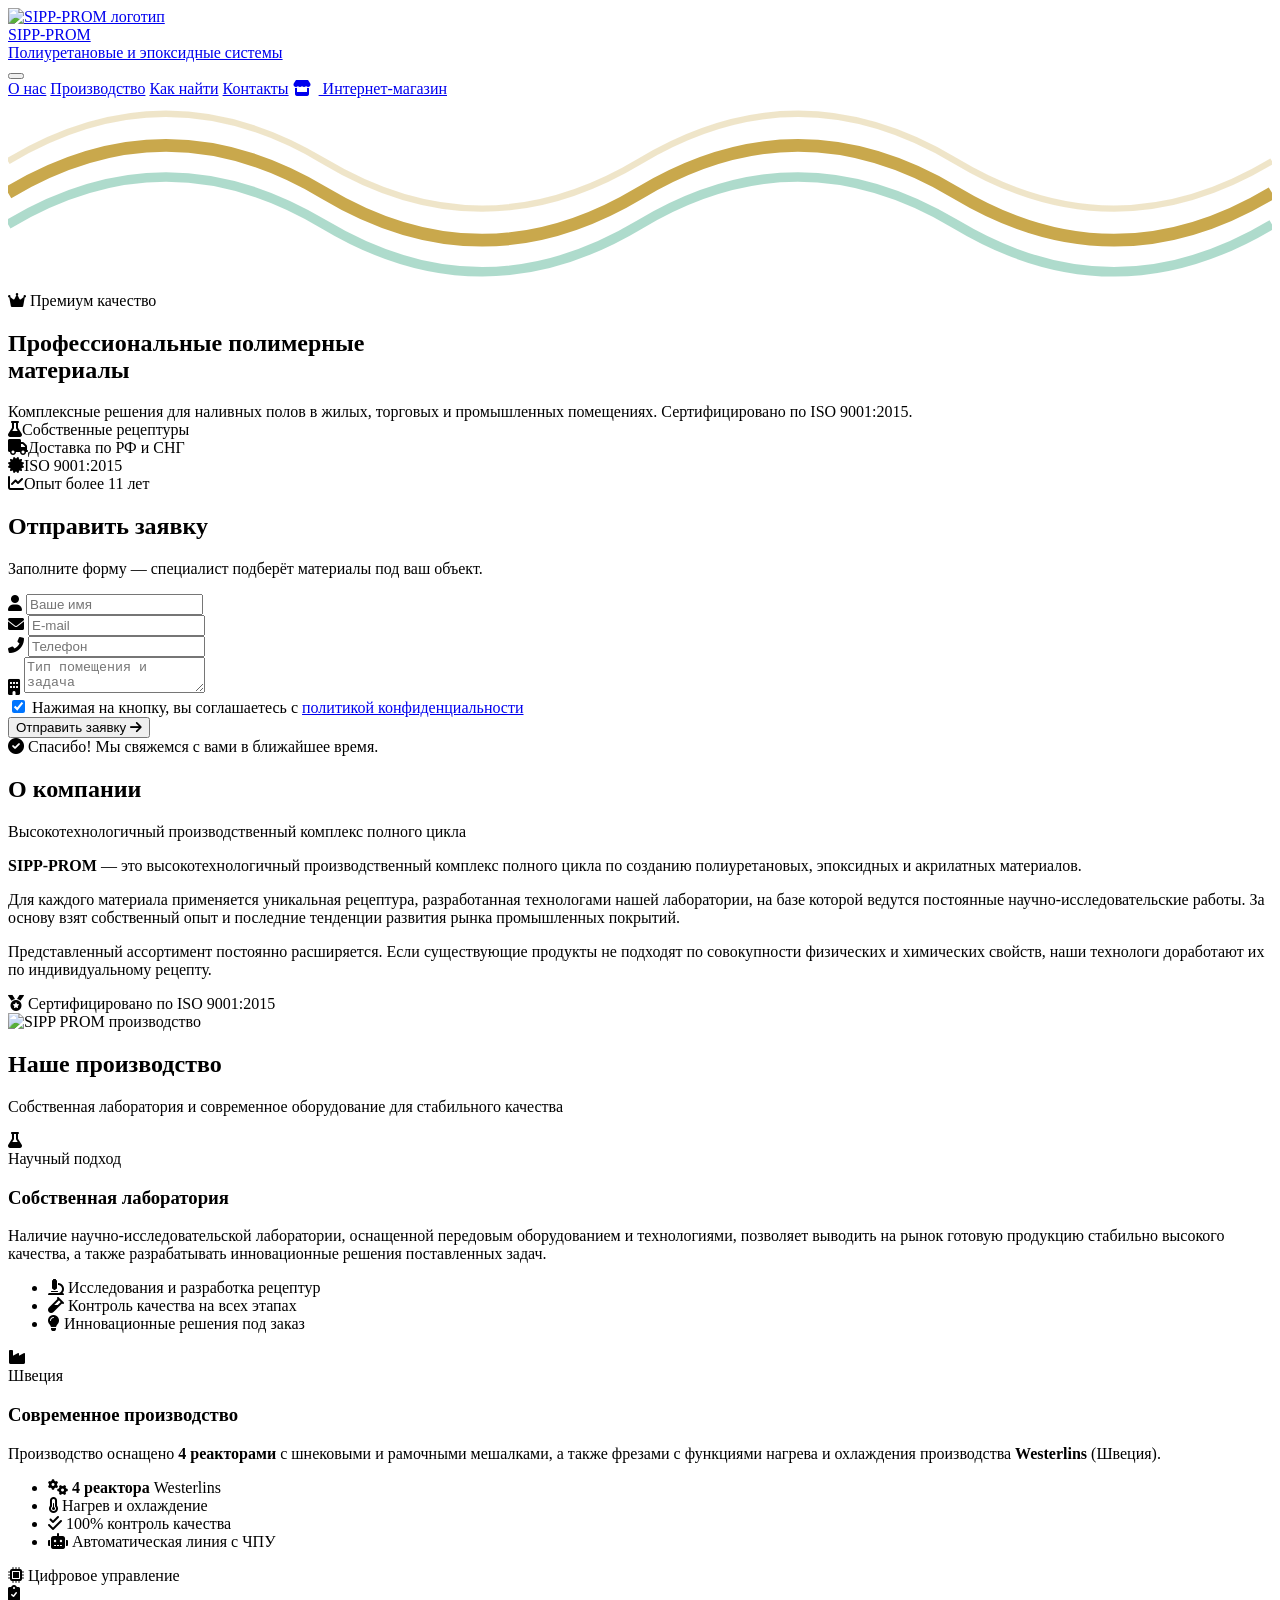
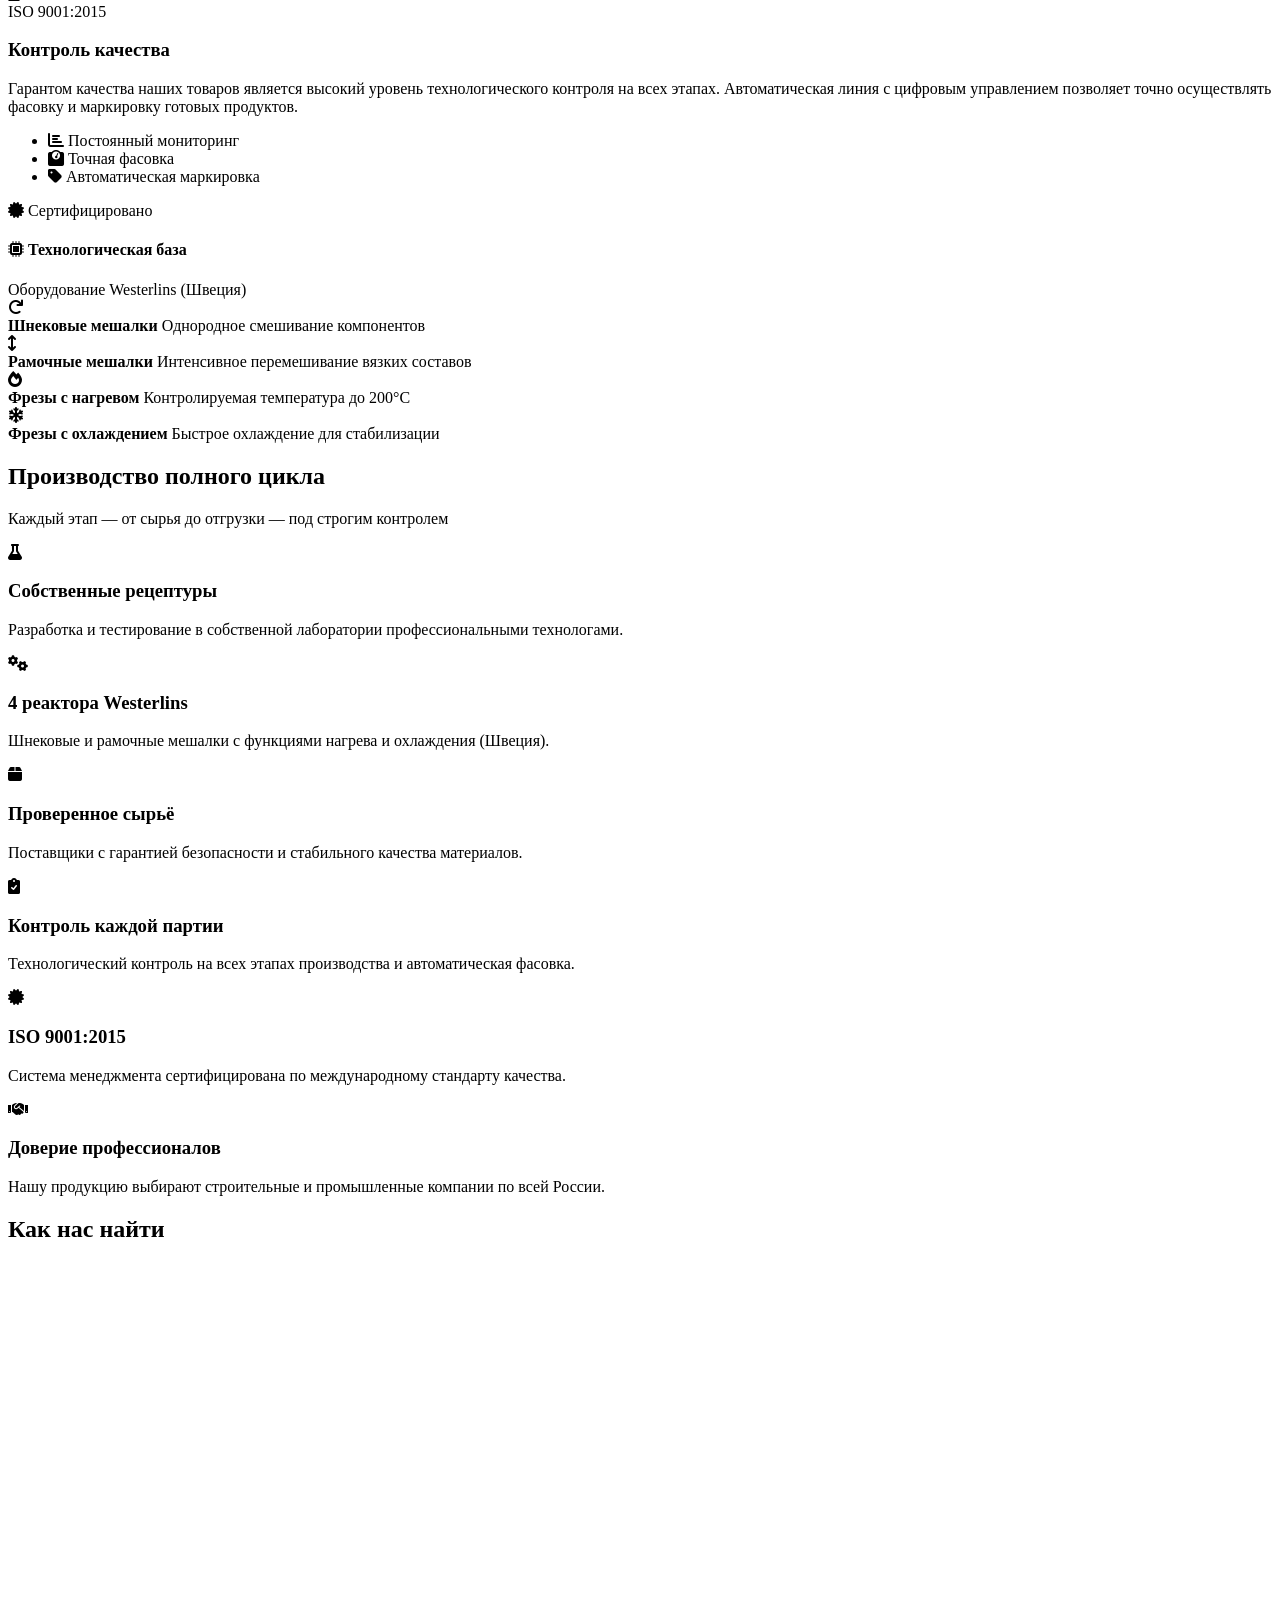
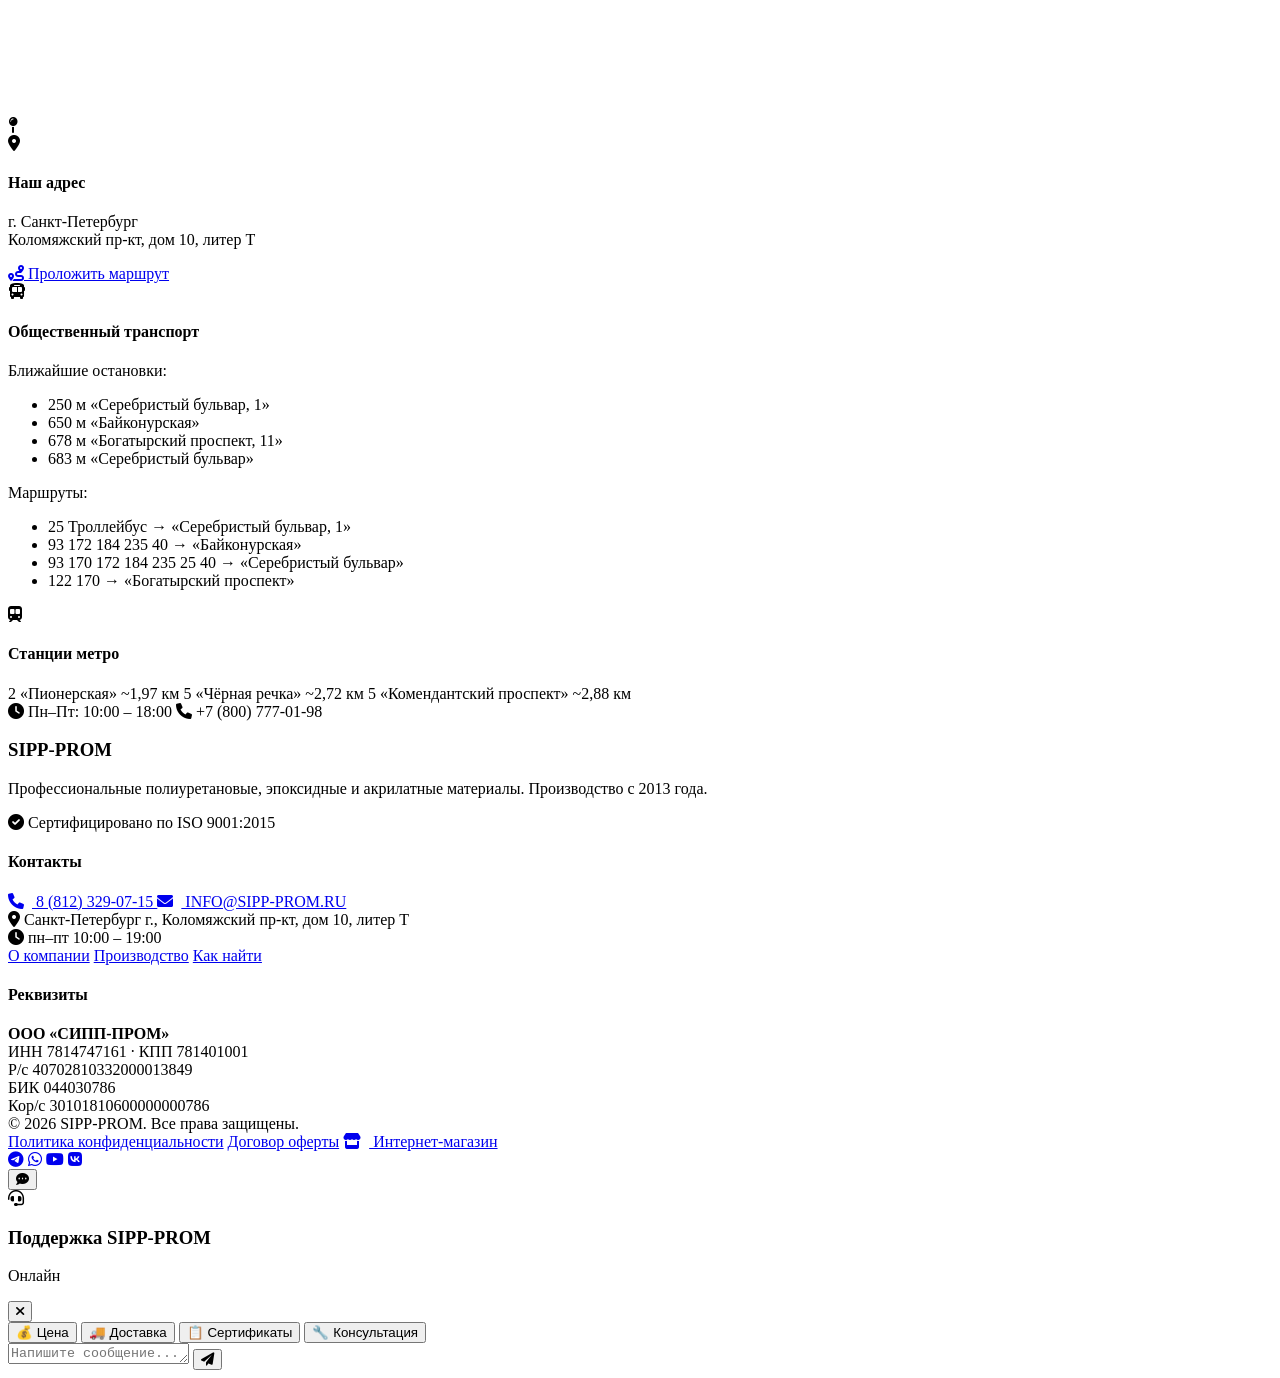
==== commit 6073e326: "#16 feat: html" ====
--- a/front/public/index.html
+++ b/front/public/index.html
@@ -21,14 +21,12 @@
 </head>
 <body>
 
-    <!-- ===== АНИМИРОВАННЫЙ ФОН ===== -->
     <div class="animated-bg" aria-hidden="true"></div>
     <div class="bg-ornament bg-ornament-1" aria-hidden="true"></div>
     <div class="bg-ornament bg-ornament-2" aria-hidden="true"></div>
 
     <div class="container" id="main-content">
 
-        <!-- ===== HEADER ===== -->
         <header class="header" role="banner">
             <a href="#" class="logo" aria-label="SIPP-PROM — на главную">
                 <img src="/static/logo.jpg" alt="SIPP-PROM логотип">
@@ -55,7 +53,6 @@
             </nav>
         </header>
 
-        <!-- ===== ДЕКОРАТИВНАЯ ВОЛНА ===== -->
         <div class="divider-wave" aria-hidden="true">
             <svg viewBox="0 0 200 30" role="img">
                 <path d="M0 15 Q25 0 50 15 T100 15 T150 15 T200 15" stroke="#C9A84C" stroke-width="2" fill="none"/>
@@ -64,7 +61,6 @@
             </svg>
         </div>
 
-        <!-- ===== HERO + ФОРМА ===== -->
         <section class="hero-form-grid" aria-label="Презентация компании и форма заявки">
             <div class="left-cta">
                 <div class="badge"><i class="fas fa-crown"></i> Премиум качество</div>
@@ -125,7 +121,6 @@
             </div>
         </section>
 
-        <!-- ===== ABOUT (О компании) ===== -->
         <section class="section-spacer" id="about" aria-label="О компании">
             <h2 class="section-title">О компании</h2>
             <p class="section-sub">Высокотехнологичный производственный комплекс полного цикла</p>
@@ -140,120 +135,111 @@
                     </div>
                 </div>
 
-                <div class="about-image">
-                    <div class="about-image scroll-animate" style="display: flex; justify-content: center; align-items: center;">
-                    <img src="static/клей.png" alt="SIPP PROM" style="width: 100%; height: auto; max-width: 900px; min-width: 600px; border-radius: 16px; box-shadow: 0 12px 40px rgba(0,0,0,0.15);">
+                <div class="about-image scroll-animate">
+                    <img src="static/клей.png" alt="SIPP PROM производство" loading="lazy">
                 </div>
             </div>
         </section>
 
-        <!-- ===== НАШЕ ПРОИЗВОДСТВО (ДЕТАЛЬНЫЙ БЛОК) ===== -->
         <section class="production-detail-section" id="production-detail" aria-label="Наше производство">
-            <div class="container">
-                <h2 class="section-title">Наше производство</h2>
-                <p class="section-sub">Собственная лаборатория и современное оборудование для стабильного качества</p>
-
-                <div class="production-detail-grid">
-                    <!-- КАРТОЧКА 1: ЛАБОРАТОРИЯ -->
-                    <div class="prod-detail-card scroll-animate" style="--card-delay: 0.1s;">
-                        <div class="card-header">
-                            <div class="card-icon">
-                                <i class="fas fa-flask" aria-hidden="true"></i>
-                            </div>
-                            <span class="card-badge">Научный подход</span>
-                        </div>
-                        <h3>Собственная лаборатория</h3>
-                        <p>Наличие научно-исследовательской лаборатории, оснащенной передовым оборудованием и технологиями, позволяет выводить на рынок готовую продукцию стабильно высокого качества, а также разрабатывать инновационные решения поставленных задач.</p>
-                        <ul>
-                            <li><i class="fas fa-microscope" aria-hidden="true"></i> Исследования и разработка рецептур</li>
-                            <li><i class="fas fa-vial" aria-hidden="true"></i> Контроль качества на всех этапах</li>
-                            <li><i class="fas fa-lightbulb" aria-hidden="true"></i> Инновационные решения под заказ</li>
-                        </ul>
-                    </div>
-
-                    <!-- КАРТОЧКА 2: ПРОИЗВОДСТВО -->
-                    <div class="prod-detail-card highlight scroll-animate" style="--card-delay: 0.2s;">
-                        <div class="card-header">
-                            <div class="card-icon">
-                                <i class="fas fa-industry" aria-hidden="true"></i>
-                            </div>
-                            <span class="card-badge">Швеция</span>
-                        </div>
-                        <h3>Современное производство</h3>
-                        <p>Производство оснащено <strong>4 реакторами</strong> с шнековыми и рамочными мешалками, а также фрезами с функциями нагрева и охлаждения производства <strong>Westerlins</strong> (Швеция).</p>
-                        <ul>
-                            <li><i class="fas fa-cogs" aria-hidden="true"></i> <strong>4 реактора</strong> Westerlins</li>
-                            <li><i class="fas fa-thermometer-half" aria-hidden="true"></i> Нагрев и охлаждение</li>
-                            <li><i class="fas fa-check-double" aria-hidden="true"></i> 100% контроль качества</li>
-                            <li><i class="fas fa-robot" aria-hidden="true"></i> Автоматическая линия с ЧПУ</li>
-                        </ul>
-                        <div class="tech-badge">
-                            <i class="fas fa-microchip" aria-hidden="true"></i> Цифровое управление
-                        </div>
-                    </div>
-
-                    <!-- КАРТОЧКА 3: КОНТРОЛЬ КАЧЕСТВА -->
-                    <div class="prod-detail-card scroll-animate" style="--card-delay: 0.3s;">
-                        <div class="card-header">
-                            <div class="card-icon">
-                                <i class="fas fa-clipboard-check" aria-hidden="true"></i>
-                            </div>
-                            <span class="card-badge">ISO 9001:2015</span>
-                        </div>
-                        <h3>Контроль качества</h3>
-                        <p>Гарантом качества наших товаров является высокий уровень технологического контроля на всех этапах. Автоматическая линия с цифровым управлением позволяет точно осуществлять фасовку и маркировку готовых продуктов.</p>
-                        <ul>
-                            <li><i class="fas fa-chart-bar" aria-hidden="true"></i> Постоянный мониторинг</li>
-                            <li><i class="fas fa-weight-scale" aria-hidden="true"></i> Точная фасовка</li>
-                            <li><i class="fas fa-tag" aria-hidden="true"></i> Автоматическая маркировка</li>
-                        </ul>
-                        <div class="cert-badge-small">
-                            <i class="fas fa-certificate" aria-hidden="true"></i> Сертифицировано
-                        </div>
-                    </div>
-                </div>
-
-                <!-- ДОПОЛНИТЕЛЬНАЯ ИНФОРМАЦИЯ ОБ ОБОРУДОВАНИИ -->
-                <div class="equipment-showcase scroll-animate" style="--card-delay: 0.4s;">
-                    <div class="equipment-header">
-                        <h4><i class="fas fa-microchip" aria-hidden="true"></i> Технологическая база</h4>
-                        <span class="equipment-sub">Оборудование Westerlins (Швеция)</span>
-                    </div>
-                    <div class="equipment-grid">
-                        <div class="equip-item">
-                            <i class="fas fa-arrow-rotate-right" aria-hidden="true"></i>
-                            <div>
-                                <strong>Шнековые мешалки</strong>
-                                <span>Однородное смешивание компонентов</span>
-                            </div>
-                        </div>
-                        <div class="equip-item">
-                            <i class="fas fa-arrows-up-down" aria-hidden="true"></i>
-                            <div>
-                                <strong>Рамочные мешалки</strong>
-                                <span>Интенсивное перемешивание вязких составов</span>
-                            </div>
-                        </div>
-                        <div class="equip-item">
-                            <i class="fas fa-fire" aria-hidden="true"></i>
-                            <div>
-                                <strong>Фрезы с нагревом</strong>
-                                <span>Контролируемая температура до 200°C</span>
-                            </div>
-                        </div>
-                        <div class="equip-item">
-                            <i class="fas fa-snowflake" aria-hidden="true"></i>
-                            <div>
-                                <strong>Фрезы с охлаждением</strong>
-                                <span>Быстрое охлаждение для стабилизации</span>
-                            </div>
+            <h2 class="section-title">Наше производство</h2>
+            <p class="section-sub">Собственная лаборатория и современное оборудование для стабильного качества</p>
+
+            <div class="production-detail-grid">
+                <div class="prod-detail-card scroll-animate" style="--card-delay: 0.1s;">
+                    <div class="card-header">
+                        <div class="card-icon">
+                            <i class="fas fa-flask" aria-hidden="true"></i>
+                        </div>
+                        <span class="card-badge">Научный подход</span>
+                    </div>
+                    <h3>Собственная лаборатория</h3>
+                    <p>Наличие научно-исследовательской лаборатории, оснащенной передовым оборудованием и технологиями, позволяет выводить на рынок готовую продукцию стабильно высокого качества, а также разрабатывать инновационные решения поставленных задач.</p>
+                    <ul>
+                        <li><i class="fas fa-microscope" aria-hidden="true"></i> Исследования и разработка рецептур</li>
+                        <li><i class="fas fa-vial" aria-hidden="true"></i> Контроль качества на всех этапах</li>
+                        <li><i class="fas fa-lightbulb" aria-hidden="true"></i> Инновационные решения под заказ</li>
+                    </ul>
+                </div>
+
+                <div class="prod-detail-card highlight scroll-animate" style="--card-delay: 0.2s;">
+                    <div class="card-header">
+                        <div class="card-icon">
+                            <i class="fas fa-industry" aria-hidden="true"></i>
+                        </div>
+                        <span class="card-badge">Швеция</span>
+                    </div>
+                    <h3>Современное производство</h3>
+                    <p>Производство оснащено <strong>4 реакторами</strong> с шнековыми и рамочными мешалками, а также фрезами с функциями нагрева и охлаждения производства <strong>Westerlins</strong> (Швеция).</p>
+                    <ul>
+                        <li><i class="fas fa-cogs" aria-hidden="true"></i> <strong>4 реактора</strong> Westerlins</li>
+                        <li><i class="fas fa-thermometer-half" aria-hidden="true"></i> Нагрев и охлаждение</li>
+                        <li><i class="fas fa-check-double" aria-hidden="true"></i> 100% контроль качества</li>
+                        <li><i class="fas fa-robot" aria-hidden="true"></i> Автоматическая линия с ЧПУ</li>
+                    </ul>
+                    <div class="tech-badge">
+                        <i class="fas fa-microchip" aria-hidden="true"></i> Цифровое управление
+                    </div>
+                </div>
+
+                <div class="prod-detail-card scroll-animate" style="--card-delay: 0.3s;">
+                    <div class="card-header">
+                        <div class="card-icon">
+                            <i class="fas fa-clipboard-check" aria-hidden="true"></i>
+                        </div>
+                        <span class="card-badge">ISO 9001:2015</span>
+                    </div>
+                    <h3>Контроль качества</h3>
+                    <p>Гарантом качества наших товаров является высокий уровень технологического контроля на всех этапах. Автоматическая линия с цифровым управлением позволяет точно осуществлять фасовку и маркировку готовых продуктов.</p>
+                    <ul>
+                        <li><i class="fas fa-chart-bar" aria-hidden="true"></i> Постоянный мониторинг</li>
+                        <li><i class="fas fa-weight-scale" aria-hidden="true"></i> Точная фасовка</li>
+                        <li><i class="fas fa-tag" aria-hidden="true"></i> Автоматическая маркировка</li>
+                    </ul>
+                    <div class="cert-badge-small">
+                        <i class="fas fa-certificate" aria-hidden="true"></i> Сертифицировано
+                    </div>
+                </div>
+            </div>
+
+            <div class="equipment-showcase scroll-animate" style="--card-delay: 0.4s;">
+                <div class="equipment-header">
+                    <h4><i class="fas fa-microchip" aria-hidden="true"></i> Технологическая база</h4>
+                    <span class="equipment-sub">Оборудование Westerlins (Швеция)</span>
+                </div>
+                <div class="equipment-grid">
+                    <div class="equip-item">
+                        <i class="fas fa-arrow-rotate-right" aria-hidden="true"></i>
+                        <div>
+                            <strong>Шнековые мешалки</strong>
+                            <span>Однородное смешивание компонентов</span>
+                        </div>
+                    </div>
+                    <div class="equip-item">
+                        <i class="fas fa-arrows-up-down" aria-hidden="true"></i>
+                        <div>
+                            <strong>Рамочные мешалки</strong>
+                            <span>Интенсивное перемешивание вязких составов</span>
+                        </div>
+                    </div>
+                    <div class="equip-item">
+                        <i class="fas fa-fire" aria-hidden="true"></i>
+                        <div>
+                            <strong>Фрезы с нагревом</strong>
+                            <span>Контролируемая температура до 200°C</span>
+                        </div>
+                    </div>
+                    <div class="equip-item">
+                        <i class="fas fa-snowflake" aria-hidden="true"></i>
+                        <div>
+                            <strong>Фрезы с охлаждением</strong>
+                            <span>Быстрое охлаждение для стабилизации</span>
                         </div>
                     </div>
                 </div>
             </div>
         </section>
 
-        <!-- ===== PRODUCTION ===== -->
         <section class="production-section" id="production" aria-label="Производство">
             <h2 class="section-title">Производство полного цикла</h2>
             <p class="section-sub">Каждый этап — от сырья до отгрузки — под строгим контролем</p>
@@ -297,7 +283,6 @@
             </div>
         </section>
 
-        <!-- ===== КАРТА ПРОЕЗДА ===== -->
         <section class="map-section scroll-animate" id="map" aria-label="Карта проезда">
             <div class="map-header">
                 <h2 class="section-title">Как нас найти</h2>
@@ -337,7 +322,6 @@
                     </div>
                 </div>
 
-                <!-- Общественный транспорт -->
                 <div class="map-info-card transport-card">
                     <div class="info-icon"><i class="fas fa-bus" aria-hidden="true"></i></div>
                     <div class="info-content">
@@ -365,7 +349,6 @@
                     </div>
                 </div>
 
-                <!-- Метро + режим работы -->
                 <div class="map-info-card">
                     <div class="info-icon"><i class="fas fa-subway" aria-hidden="true"></i></div>
                     <div class="info-content">
@@ -391,7 +374,6 @@
             </div><!-- /.map-wrapper -->
         </section>
 
-        <!-- ===== FOOTER ===== -->
         <footer class="footer" id="contacts" role="contentinfo">
             <div class="footer-grid">
                 <div class="footer-brand">
@@ -433,7 +415,7 @@
                     <a href="#">Политика конфиденциальности</a>
                     <a href="#">Договор оферты</a>
                     <a href="https://sipp.pro/" target="_blank" rel="noopener noreferrer" class="shop-link-footer">
-                        <i class="fas fa-store" aria-hidden="true"></i> Интернет-магазин
+                        <i class="fas fa-store" aria-hidden="true" style="margin-right: 8px;"></i> Интернет-магазин
                     </a>
                 </div>
                 <div class="socials">
@@ -447,7 +429,56 @@
 
     </div>
 
-    <script src="/static/func.js"></script>
+<div class="chat-widget">
+    <button class="chat-toggle-btn" id="chatToggleBtn" aria-label="Открыть чат">
+        <i class="fas fa-comment-dots" id="chatIcon"></i>
+        <span class="notification-badge" id="notificationBadge" style="display: none;">1</span>
+    </button>
+
+    <div class="chat-window" id="chatWindow">
+        <!-- Шапка -->
+        <div class="chat-header" id="chatHeader">
+            <div class="chat-header-left">
+                <div class="chat-header-avatar">
+                    <i class="fas fa-headset"></i>
+                </div>
+                <div class="chat-header-info">
+                    <h3>Поддержка SIPP-PROM</h3>
+                    <p>Онлайн</p>
+                </div>
+            </div>
+            <button class="chat-header-close" id="chatCloseBtn" aria-label="Закрыть чат">
+                <i class="fas fa-times"></i>
+            </button>
+        </div>
+
+        <div class="chat-messages" id="chatMessages">
+
+            <div class="typing-indicator" id="typingIndicator">
+                <span></span>
+                <span></span>
+                <span></span>
+            </div>
+        </div>
+
+        <div class="quick-replies">
+            <button class="quick-reply-btn" data-question="Цена на полиуретан">💰 Цена</button>
+            <button class="quick-reply-btn" data-question="Доставка">🚚 Доставка</button>
+            <button class="quick-reply-btn" data-question="Сертификаты">📋 Сертификаты</button>
+            <button class="quick-reply-btn" data-question="Техническая консультация">🔧 Консультация</button>
+        </div>
+
+        <div class="chat-input-area">
+            <textarea id="chatInput" rows="1" placeholder="Напишите сообщение..." aria-label="Введите сообщение"></textarea>
+            <button class="chat-send-btn" id="chatSendBtn" aria-label="Отправить">
+                <i class="fas fa-paper-plane"></i>
+            </button>
+        </div>
+    </div>
+</div>
+
+    <script src="static/js_func/main.js"></script>
+    <script src="static/js_func/chat.js"></script>
 
 </body>
 </html>
